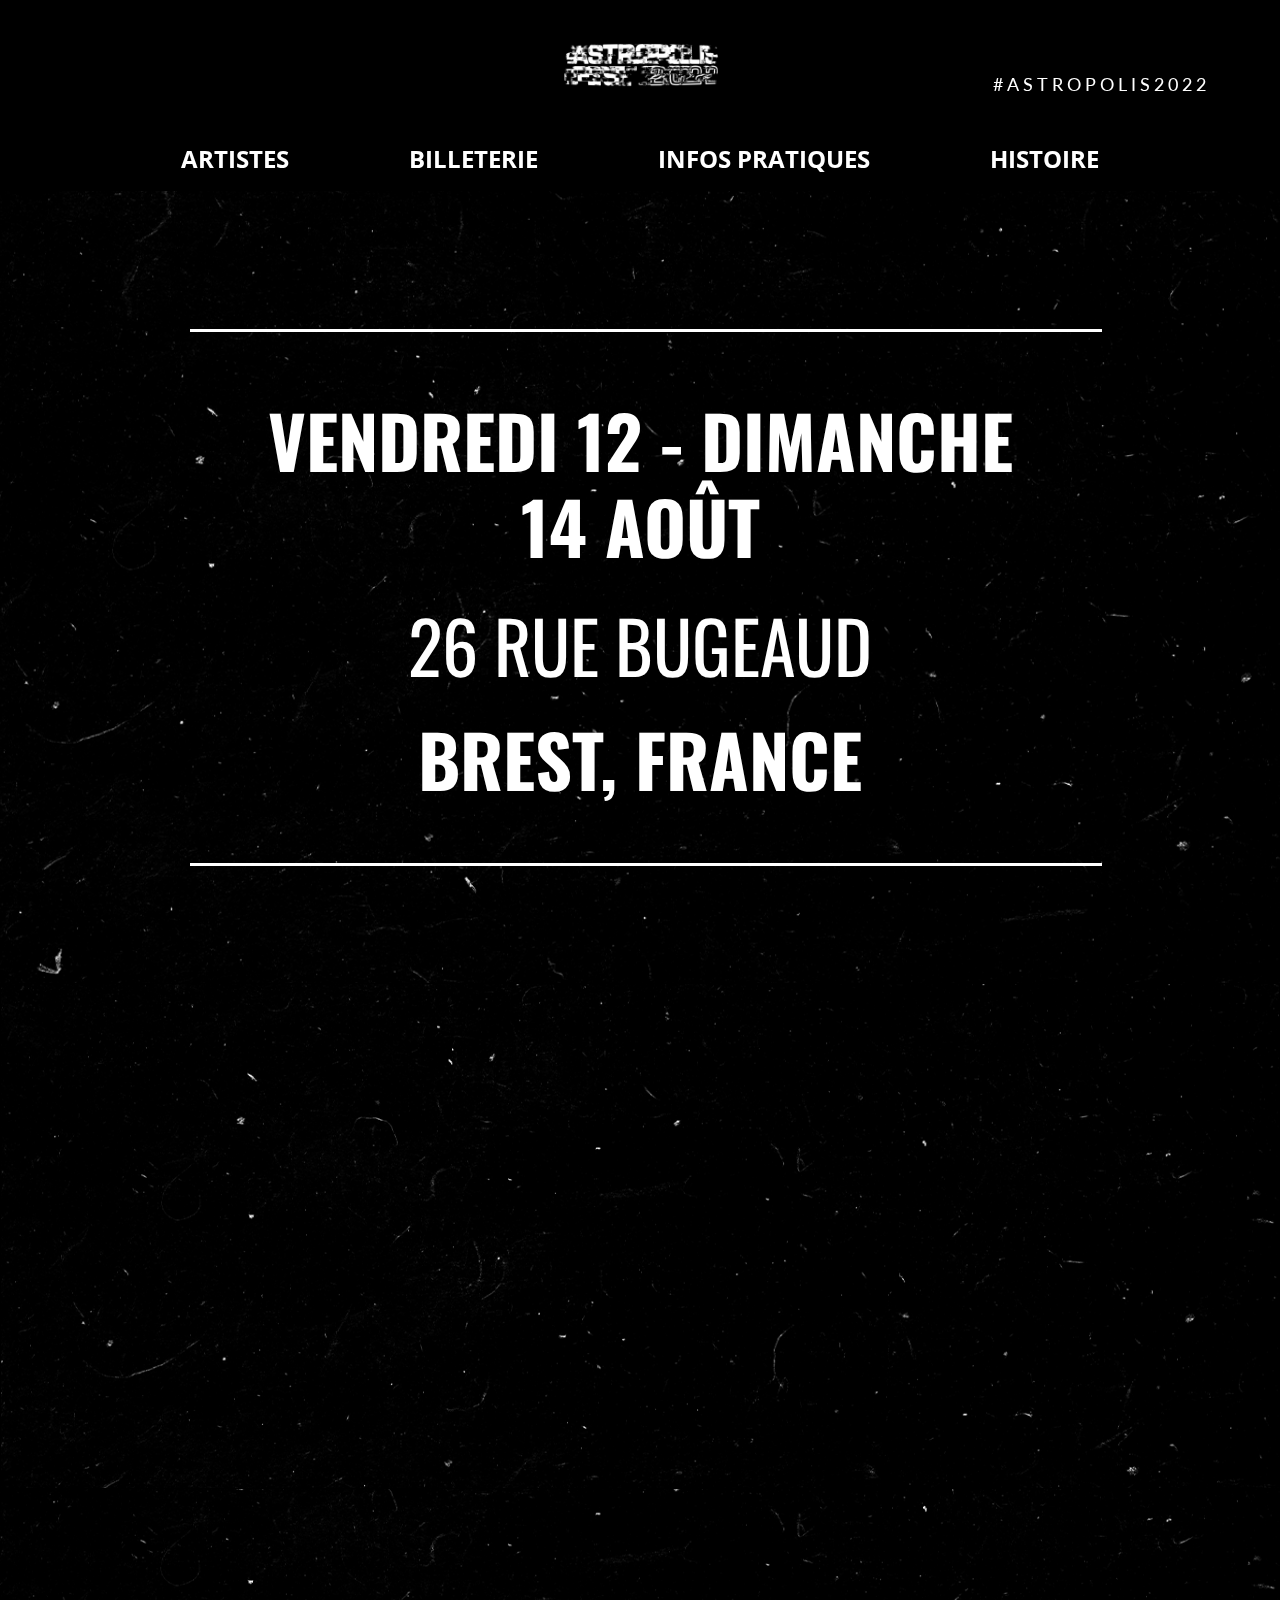
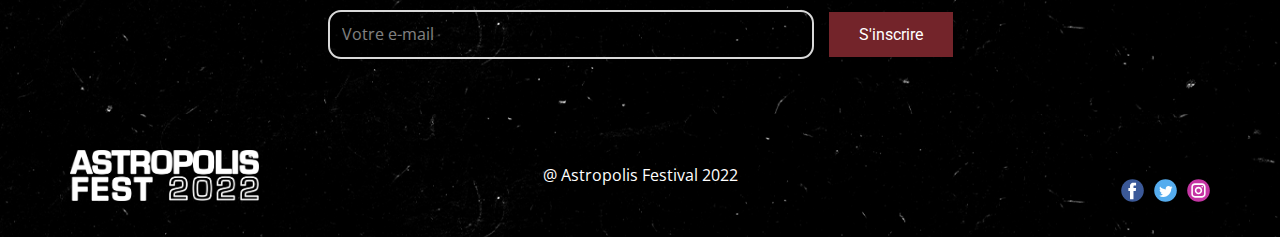
==== index.html @ 88f52af3 "Add files via upload" ====
<!DOCTYPE html>
<html style="font-size: 16px;">
  <head>
    <title>ACCUEIL</title>
    <link rel="stylesheet" href="style.css" media="screen">
<link rel="stylesheet" href="ACCUEIL.css" media="screen">
    <script class="u-script" type="text/javascript" src="jquery.js" defer=""></script>
    <script class="u-script" type="text/javascript" src="bank.js" defer=""></script>
    <link id="u-theme-google-font" rel="stylesheet" href="https://fonts.googleapis.com/css?family=Roboto:100,100i,300,300i,400,400i,500,500i,700,700i,900,900i|Open+Sans:300,300i,400,400i,600,600i,700,700i,800,800i">
    <link id="u-page-google-font" rel="stylesheet" href="https://fonts.googleapis.com/css?family=Oswald:200,300,400,500,600,700|Lato:100,100i,300,300i,400,400i,700,700i,900,900i">
    
    
    
    
    <script type="application/ld+json">{
		"@context": "http://schema.org",
		"@type": "Organization",
		"name": "Astropolis 2022",
		"logo": "images/Astropolis_Animation.gif",
		"sameAs": [
				"https://www.facebook.com/festival.astropolis",
				"https://twitter.com/astropolis?fbclid=IwAR0dWiIxnPLhb_A4XUfwAfGqonxqM0BtctgIES_mhPVpLvwB1LqODP_6ZeY",
				"https://www.instagram.com/astropolis/"
		]
}</script>
  </head>
  <body data-home-page="ACCUEIL.html" data-home-page-title="ACCUEIL" class="u-body"><header class="u-black u-clearfix u-header u-sticky u-header" id="sec-03ef"><div class="u-clearfix u-sheet u-valign-bottom-md u-valign-bottom-sm u-valign-bottom-xs u-sheet-1">
        <a href="ACCUEIL.html" data-page-id="65258873" class="u-image u-logo u-image-1" data-image-width="3840" data-image-height="2160" title="ACCUEIL">
          <img src="images/Astropolis_Animation.gif" class="u-logo-image u-logo-image-1">
        </a>
        <p class="u-custom-font u-font-lato u-text u-text-default u-text-white u-text-1" data-animation-name="flipIn" data-animation-duration="1000" data-animation-delay="0" data-animation-direction="X">#ASTROPOLIS2022</p>
        <nav class="u-menu u-menu-one-level u-menu-1">
          <div class="menu-collapse" style="font-size: 1.5rem; letter-spacing: 0px; font-weight: 700; text-transform: uppercase;">
            <a class="u-button-style u-custom-active-border-color u-custom-active-color u-custom-border u-custom-border-color u-custom-borders u-custom-hover-border-color u-custom-hover-color u-custom-left-right-menu-spacing u-custom-padding-bottom u-custom-text-active-color u-custom-text-color u-custom-text-hover-color u-custom-top-bottom-menu-spacing u-nav-link u-text-active-palette-1-base u-text-body-alt-color u-text-hover-palette-2-base" href="#" style="padding: 3px 0px; font-size: calc(1em + 6px);">
              <svg><use xmlns:xlink="http://www.w3.org/1999/xlink" xlink:href="#menu-hamburger"></use></svg>
              <svg version="1.1" xmlns="http://www.w3.org/2000/svg" xmlns:xlink="http://www.w3.org/1999/xlink"><defs><symbol id="menu-hamburger" viewBox="0 0 16 16" style="width: 16px; height: 16px;"><rect y="1" width="16" height="2"></rect><rect y="7" width="16" height="2"></rect><rect y="13" width="16" height="2"></rect>
</symbol>
</defs></svg>
            </a>
          </div>
          <div class="u-custom-menu u-nav-container">
            <ul class="u-nav u-spacing-80 u-unstyled u-nav-1"><li class="u-nav-item"><a class="u-border-2 u-border-active-white u-border-hover-grey-50 u-border-no-left u-border-no-right u-border-no-top u-button-style u-nav-link u-text-active-white u-text-hover-palette-2-base u-text-white" href="ARTISTES.html" style="padding: 4px 20px;">ARTISTES</a>
</li><li class="u-nav-item"><a class="u-border-2 u-border-active-white u-border-hover-grey-50 u-border-no-left u-border-no-right u-border-no-top u-button-style u-nav-link u-text-active-white u-text-hover-palette-2-base u-text-white" href="https://shotgun.live/fr/festivals/astropolis-2022" style="padding: 4px 20px;">BILLETERIE</a>
</li><li class="u-nav-item"><a class="u-border-2 u-border-active-white u-border-hover-grey-50 u-border-no-left u-border-no-right u-border-no-top u-button-style u-nav-link u-text-active-white u-text-hover-palette-2-base u-text-white" href="INFOS-PRATIQUES.html" style="padding: 4px 20px;">INFOS PRATIQUES</a>
</li><li class="u-nav-item"><a class="u-border-2 u-border-active-white u-border-hover-grey-50 u-border-no-left u-border-no-right u-border-no-top u-button-style u-nav-link u-text-active-white u-text-hover-palette-2-base u-text-white" href="HISTOIRE.html" style="padding: 4px 20px;">HISTOIRE</a>
</li></ul>
          </div>
          <div class="u-custom-menu u-nav-container-collapse">
            <div class="u-black u-container-style u-inner-container-layout u-opacity u-opacity-95 u-sidenav">
              <div class="u-inner-container-layout u-sidenav-overflow">
                <div class="u-menu-close"></div>
                <ul class="u-align-center u-custom-font u-expanded-width-xs u-heading-font u-nav u-popupmenu-items u-spacing-48 u-text-active-custom-color-1 u-text-white u-unstyled u-nav-2"><li class="u-nav-item"><a class="u-button-style u-nav-link" href="ARTISTES.html" style="padding: 4px 20px;">ARTISTES</a>
</li><li class="u-nav-item"><a class="u-button-style u-nav-link" href="https://shotgun.live/fr/festivals/astropolis-2022" style="padding: 4px 20px;">BILLETERIE</a>
</li><li class="u-nav-item"><a class="u-button-style u-nav-link" href="INFOS-PRATIQUES.html" style="padding: 4px 20px;">INFOS PRATIQUES</a>
</li><li class="u-nav-item"><a class="u-button-style u-nav-link" href="HISTOIRE.html" style="padding: 4px 20px;">HISTOIRE</a>
</li></ul>
              </div>
            </div>
            <div class="u-black u-menu-overlay u-opacity u-opacity-70"></div>
          </div>
        </nav>
      </div></header>
    <section class="u-align-center u-clearfix u-expanded-width-lg u-expanded-width-md u-expanded-width-xl u-image u-section-1" id="carousel_5a46" data-image-width="1366" data-image-height="768">
      <div class="u-clearfix u-sheet u-sheet-1">
        <div class="u-border-3 u-border-white u-line u-line-horizontal u-line-1"></div>
        <h1 class="u-custom-font u-font-oswald u-text u-text-white u-text-1" data-animation-name="fadeIn" data-animation-duration="500" data-animation-delay="0" data-animation-direction=""> VENDREDI 12 - DIMANCHE<br>14 AOÛT
        </h1>
        <h1 class="u-custom-font u-font-oswald u-text u-text-default u-text-white u-text-2" data-animation-name="fadeIn" data-animation-duration="500" data-animation-delay="0" data-animation-direction=""> 26 RUE BUGEAUD</h1>
        <h1 class="u-custom-font u-font-oswald u-text u-text-default u-text-white u-text-3" data-animation-name="fadeIn" data-animation-duration="500" data-animation-delay="0" data-animation-direction=""> BREST, FRANCE</h1>
        <div class="u-border-3 u-border-white u-line u-line-horizontal u-line-2"></div>
      </div>
    </section>
    <section class="u-border-1 u-border-black u-clearfix u-image u-section-2" id="sec-75a4" data-image-width="1366" data-image-height="768">
      <div class="u-clearfix u-sheet u-valign-bottom u-sheet-1">
        <div class="u-expanded-width u-video u-video-contain u-video-1">
          <div class="embed-responsive embed-responsive-1">
            <iframe style="position: absolute;top: 0;left: 0;width: 100%;height: 100%;" class="embed-responsive-item" src="https://www.youtube.com/embed/aAaRCopxJAQ?mute=0&amp;showinfo=0&amp;controls=0&amp;start=0" frameborder="0" allowfullscreen=""></iframe>
          </div>
        </div>
      </div>
    </section>
    <section class="u-align-center u-clearfix u-image u-section-3" id="sec-ce38" data-image-width="1366" data-image-height="768">
      <div class="u-clearfix u-sheet u-valign-middle u-sheet-1">
        <h2 class="u-custom-font u-font-oswald u-text u-text-default u-text-white u-text-1" data-animation-name="flash" data-animation-duration="1000" data-animation-delay="0" data-animation-direction="">NE RATEZ AUCUNE INFO&nbsp;</h2>
        <div class="u-form u-form-1">
          <form action="#" method="POST" class="u-clearfix u-form-horizontal u-form-spacing-15 u-inner-form" style="padding: 15px;" source="custom">
            <div class="u-form-email u-form-group">
              <label for="email-ef64" class="u-custom-font u-form-control-hidden u-heading-font u-label u-text-body-alt-color u-label-1">Email</label>
              <input type="email" placeholder="Votre e-mail" id="email-ef64" name="email" class="u-border-2 u-border-grey-15 u-input u-input-rectangle u-radius-13 u-text-body-alt-color" required="">
            </div>
            <div class="u-form-group u-form-submit">
              <a href="#" class="u-btn u-btn-submit u-button-style u-custom-color-1 u-custom-font u-heading-font u-btn-1">S'inscrire</a>
              <input type="submit" value="submit" class="u-form-control-hidden">
            </div>
            <div class="u-form-send-message u-form-send-success">#FormSendSuccess</div>
            <div class="u-form-send-error u-form-send-message">#FormSendError</div>
            <input type="hidden" value="" name="recaptchaResponse">
          </form>
        </div>
      </div>
    </section>
    
    
    <footer class="u-align-center-md u-align-center-sm u-align-center-xs u-clearfix u-footer u-image u-footer" id="sec-0ffc" data-image-width="1366" data-image-height="768"><div class="u-clearfix u-sheet u-sheet-1">
        <a href="ACCUEIL.html" data-page-id="65258873" class="u-image u-logo u-image-1" data-image-width="3556" data-image-height="958" title="ACCUEIL">
          <img src="images/Logo_Festival.png" class="u-logo-image u-logo-image-1">
        </a>
        <div class="u-align-left u-social-icons u-spacing-10 u-social-icons-1">
          <a class="u-social-url" title="facebook" target="_blank" href="https://www.facebook.com/festival.astropolis"><span class="u-icon u-social-facebook u-social-icon u-icon-1"><svg class="u-svg-link" preserveAspectRatio="xMidYMin slice" viewBox="0 0 112 112" style=""><use xmlns:xlink="http://www.w3.org/1999/xlink" xlink:href="#svg-1304"></use></svg><svg class="u-svg-content" viewBox="0 0 112 112" x="0" y="0" id="svg-1304"><circle fill="currentColor" cx="56.1" cy="56.1" r="55"></circle><path fill="#FFFFFF" d="M73.5,31.6h-9.1c-1.4,0-3.6,0.8-3.6,3.9v8.5h12.6L72,58.3H60.8v40.8H43.9V58.3h-8V43.9h8v-9.2
            c0-6.7,3.1-17,17-17h12.5v13.9H73.5z"></path></svg></span>
          </a>
          <a class="u-social-url" title="twitter" target="_blank" href="https://twitter.com/astropolis?fbclid=IwAR0dWiIxnPLhb_A4XUfwAfGqonxqM0BtctgIES_mhPVpLvwB1LqODP_6ZeY"><span class="u-icon u-social-icon u-social-twitter u-icon-2"><svg class="u-svg-link" preserveAspectRatio="xMidYMin slice" viewBox="0 0 112 112" style=""><use xmlns:xlink="http://www.w3.org/1999/xlink" xlink:href="#svg-611d"></use></svg><svg class="u-svg-content" viewBox="0 0 112 112" x="0" y="0" id="svg-611d"><circle fill="currentColor" class="st0" cx="56.1" cy="56.1" r="55"></circle><path fill="#FFFFFF" d="M83.8,47.3c0,0.6,0,1.2,0,1.7c0,17.7-13.5,38.2-38.2,38.2C38,87.2,31,85,25,81.2c1,0.1,2.1,0.2,3.2,0.2
            c6.3,0,12.1-2.1,16.7-5.7c-5.9-0.1-10.8-4-12.5-9.3c0.8,0.2,1.7,0.2,2.5,0.2c1.2,0,2.4-0.2,3.5-0.5c-6.1-1.2-10.8-6.7-10.8-13.1
            c0-0.1,0-0.1,0-0.2c1.8,1,3.9,1.6,6.1,1.7c-3.6-2.4-6-6.5-6-11.2c0-2.5,0.7-4.8,1.8-6.7c6.6,8.1,16.5,13.5,27.6,14
            c-0.2-1-0.3-2-0.3-3.1c0-7.4,6-13.4,13.4-13.4c3.9,0,7.3,1.6,9.8,4.2c3.1-0.6,5.9-1.7,8.5-3.3c-1,3.1-3.1,5.8-5.9,7.4
            c2.7-0.3,5.3-1,7.7-2.1C88.7,43,86.4,45.4,83.8,47.3z"></path></svg></span>
          </a>
          <a class="u-social-url" title="instagram" target="_blank" href="https://www.instagram.com/astropolis/"><span class="u-icon u-social-icon u-social-instagram u-icon-3"><svg class="u-svg-link" preserveAspectRatio="xMidYMin slice" viewBox="0 0 112 112" style=""><use xmlns:xlink="http://www.w3.org/1999/xlink" xlink:href="#svg-aad1"></use></svg><svg class="u-svg-content" viewBox="0 0 112 112" x="0" y="0" id="svg-aad1"><circle fill="currentColor" cx="56.1" cy="56.1" r="55"></circle><path fill="#FFFFFF" d="M55.9,38.2c-9.9,0-17.9,8-17.9,17.9C38,66,46,74,55.9,74c9.9,0,17.9-8,17.9-17.9C73.8,46.2,65.8,38.2,55.9,38.2
            z M55.9,66.4c-5.7,0-10.3-4.6-10.3-10.3c-0.1-5.7,4.6-10.3,10.3-10.3c5.7,0,10.3,4.6,10.3,10.3C66.2,61.8,61.6,66.4,55.9,66.4z"></path><path fill="#FFFFFF" d="M74.3,33.5c-2.3,0-4.2,1.9-4.2,4.2s1.9,4.2,4.2,4.2s4.2-1.9,4.2-4.2S76.6,33.5,74.3,33.5z"></path><path fill="#FFFFFF" d="M73.1,21.3H38.6c-9.7,0-17.5,7.9-17.5,17.5v34.5c0,9.7,7.9,17.6,17.5,17.6h34.5c9.7,0,17.5-7.9,17.5-17.5V38.8
            C90.6,29.1,82.7,21.3,73.1,21.3z M83,73.3c0,5.5-4.5,9.9-9.9,9.9H38.6c-5.5,0-9.9-4.5-9.9-9.9V38.8c0-5.5,4.5-9.9,9.9-9.9h34.5
            c5.5,0,9.9,4.5,9.9,9.9V73.3z"></path></svg></span>
          </a>
        </div>
        <p class="u-align-center-lg u-align-center-md u-align-center-xl u-text u-text-white u-text-1"> @ Astropolis Festival 2022</p>
      </div></footer> 
    </section><span style="height: 64px; width: 64px; background-image: none; margin: -283px 0px 60px; right: 20px; bottom: 20px;" class="u-back-to-top u-block-e304-6 u-icon u-icon-circle u-opacity u-opacity-85 u-text-white" data-href="#">
        <svg class="u-svg-link" preserveAspectRatio="xMidYMin slice" viewBox="0 0 551.13 551.13"><use xmlns:xlink="http://www.w3.org/1999/xlink" xlink:href="#svg-c6b0"></use></svg>
        <svg class="u-svg-content" enable-background="new 0 0 551.13 551.13" viewBox="0 0 551.13 551.13" xmlns="http://www.w3.org/2000/svg" id="svg-c6b0" data-color="rgb(71, 138, 201)"><path d="m275.565 189.451 223.897 223.897h51.668l-275.565-275.565-275.565 275.565h51.668z"></path></svg>
    </span>
  </body>
</html>
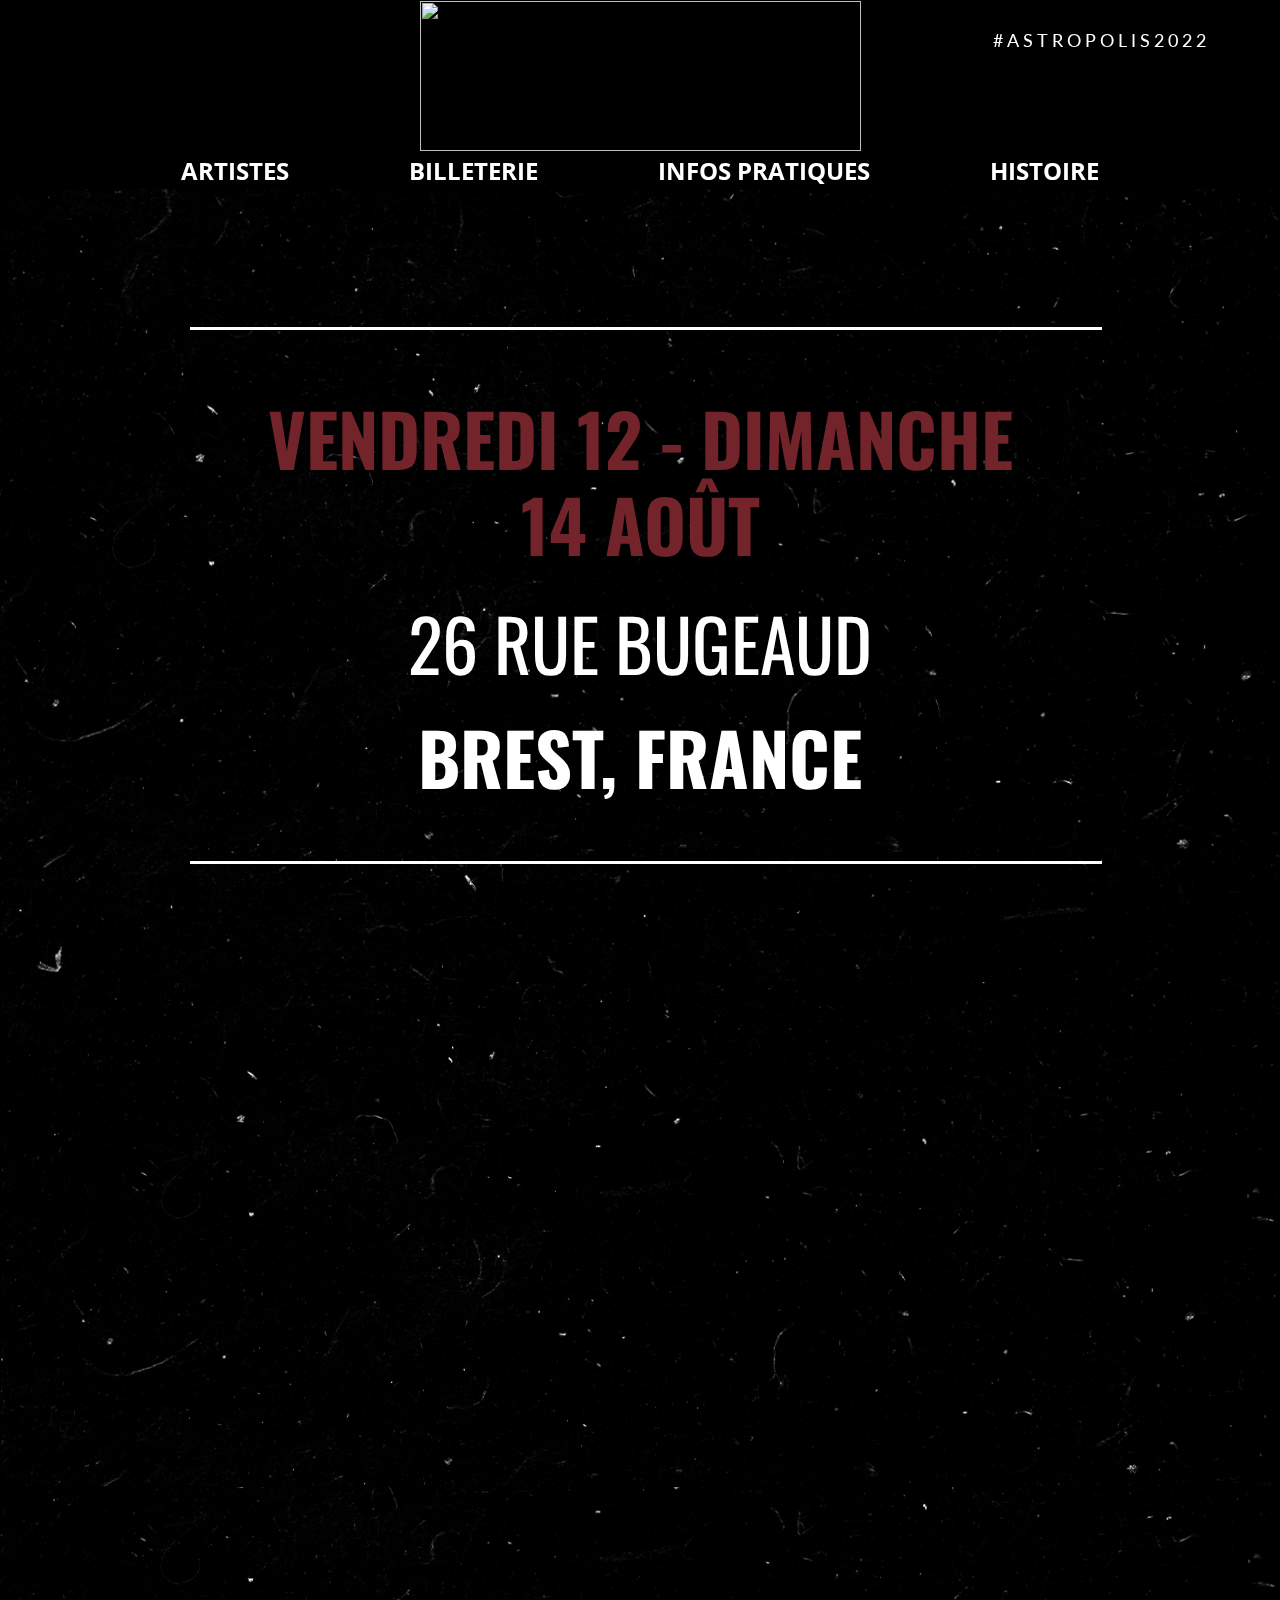
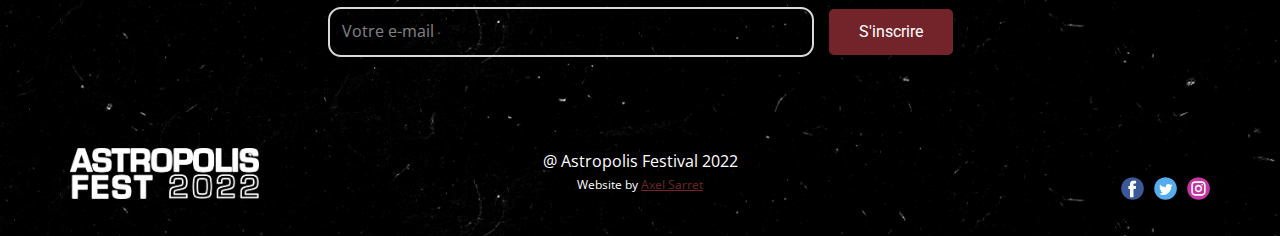
==== commit c970bc7c: "Add files via upload" ====
--- a/index.html
+++ b/index.html
@@ -1,11 +1,15 @@
 <!DOCTYPE html>
 <html style="font-size: 16px;">
   <head>
+    <meta name="viewport" content="width=device-width, initial-scale=1.0">
+    <meta charset="utf-8">
+    <meta name="keywords" content="Accueil">
+    <meta name="description" content="Astropolis, la cité des étoiles, première rave officielle d'Europe."> 
     <title>ACCUEIL</title>
     <link rel="stylesheet" href="style.css" media="screen">
 <link rel="stylesheet" href="ACCUEIL.css" media="screen">
     <script class="u-script" type="text/javascript" src="jquery.js" defer=""></script>
-    <script class="u-script" type="text/javascript" src="bank.js" defer=""></script>
+    <script class="u-script" type="text/javascript" src="jquery2.js" defer=""></script>
     <link id="u-theme-google-font" rel="stylesheet" href="https://fonts.googleapis.com/css?family=Roboto:100,100i,300,300i,400,400i,500,500i,700,700i,900,900i|Open+Sans:300,300i,400,400i,600,600i,700,700i,800,800i">
     <link id="u-page-google-font" rel="stylesheet" href="https://fonts.googleapis.com/css?family=Oswald:200,300,400,500,600,700|Lato:100,100i,300,300i,400,400i,700,700i,900,900i">
     
@@ -16,7 +20,7 @@
 		"@context": "http://schema.org",
 		"@type": "Organization",
 		"name": "Astropolis 2022",
-		"logo": "images/Astropolis_Animation.gif",
+		"logo": "images/Astropolis_Animationv2.gif",
 		"sameAs": [
 				"https://www.facebook.com/festival.astropolis",
 				"https://twitter.com/astropolis?fbclid=IwAR0dWiIxnPLhb_A4XUfwAfGqonxqM0BtctgIES_mhPVpLvwB1LqODP_6ZeY",
@@ -24,14 +28,16 @@
 		]
 }</script>
   </head>
-  <body data-home-page="ACCUEIL.html" data-home-page-title="ACCUEIL" class="u-body"><header class="u-black u-clearfix u-header u-sticky u-header" id="sec-03ef"><div class="u-clearfix u-sheet u-valign-bottom-md u-valign-bottom-sm u-valign-bottom-xs u-sheet-1">
-        <a href="ACCUEIL.html" data-page-id="65258873" class="u-image u-logo u-image-1" data-image-width="3840" data-image-height="2160" title="ACCUEIL">
-          <img src="images/Astropolis_Animation.gif" class="u-logo-image u-logo-image-1">
+  <body data-home-page="ACCUEIL.html" data-home-page-title="ACCUEIL" class="u-body"><header class="u-black u-clearfix u-header u-sticky u-header" id="sec-03ef"><div class="u-clearfix u-sheet u-sheet-1">
+        <p class="u-custom-font u-font-lato u-hidden-md u-hidden-sm u-hidden-xs u-text u-text-default u-text-white u-text-1" data-animation-name="flipIn" data-animation-duration="1000" data-animation-delay="0" data-animation-direction="X">
+          <a class="u-active-none u-border-none u-btn u-button-link u-button-style u-hover-none u-none u-text-white u-btn-1" href="https://twitter.com/search?q=%23astropolis2022&amp;src=typed_query" target="_blank">#ASTROPOLIS2022</a>
+        </p>
+        <a href="ACCUEIL.html" data-page-id="65258873" class="u-align-center-md u-align-center-sm u-align-center-xs u-image u-logo u-image-1" data-image-width="2573" data-image-height="876" title="ACCUEIL">
+          <img src="images/Astropolis_Animationv2.gif" class="u-logo-image u-logo-image-1">
         </a>
-        <p class="u-custom-font u-font-lato u-text u-text-default u-text-white u-text-1" data-animation-name="flipIn" data-animation-duration="1000" data-animation-delay="0" data-animation-direction="X">#ASTROPOLIS2022</p>
-        <nav class="u-menu u-menu-one-level u-menu-1">
+        <nav class="u-menu u-menu-one-level u-menu-1" data-responsive-from="MD" data-position="">
           <div class="menu-collapse" style="font-size: 1.5rem; letter-spacing: 0px; font-weight: 700; text-transform: uppercase;">
-            <a class="u-button-style u-custom-active-border-color u-custom-active-color u-custom-border u-custom-border-color u-custom-borders u-custom-hover-border-color u-custom-hover-color u-custom-left-right-menu-spacing u-custom-padding-bottom u-custom-text-active-color u-custom-text-color u-custom-text-hover-color u-custom-top-bottom-menu-spacing u-nav-link u-text-active-palette-1-base u-text-body-alt-color u-text-hover-palette-2-base" href="#" style="padding: 3px 0px; font-size: calc(1em + 6px);">
+            <a class="u-button-style u-custom-active-border-color u-custom-active-color u-custom-border u-custom-border-color u-custom-borders u-custom-hover-border-color u-custom-hover-color u-custom-left-right-menu-spacing u-custom-padding-bottom u-custom-text-active-color u-custom-text-color u-custom-text-hover-color u-custom-top-bottom-menu-spacing u-nav-link u-text-active-palette-1-base u-text-body-alt-color u-text-hover-palette-2-base" href="#" style="font-size: calc(1em + 28px);">
               <svg><use xmlns:xlink="http://www.w3.org/1999/xlink" xlink:href="#menu-hamburger"></use></svg>
               <svg version="1.1" xmlns="http://www.w3.org/2000/svg" xmlns:xlink="http://www.w3.org/1999/xlink"><defs><symbol id="menu-hamburger" viewBox="0 0 16 16" style="width: 16px; height: 16px;"><rect y="1" width="16" height="2"></rect><rect y="7" width="16" height="2"></rect><rect y="13" width="16" height="2"></rect>
 </symbol>
@@ -63,18 +69,18 @@
     <section class="u-align-center u-clearfix u-expanded-width-lg u-expanded-width-md u-expanded-width-xl u-image u-section-1" id="carousel_5a46" data-image-width="1366" data-image-height="768">
       <div class="u-clearfix u-sheet u-sheet-1">
         <div class="u-border-3 u-border-white u-line u-line-horizontal u-line-1"></div>
-        <h1 class="u-custom-font u-font-oswald u-text u-text-white u-text-1" data-animation-name="fadeIn" data-animation-duration="500" data-animation-delay="0" data-animation-direction=""> VENDREDI 12 - DIMANCHE<br>14 AOÛT
+        <h1 class="u-custom-font u-font-oswald u-text u-text-custom-color-1 u-text-1"> VENDREDI 12 - DIMANCHE<br>14 AOÛT
         </h1>
-        <h1 class="u-custom-font u-font-oswald u-text u-text-default u-text-white u-text-2" data-animation-name="fadeIn" data-animation-duration="500" data-animation-delay="0" data-animation-direction=""> 26 RUE BUGEAUD</h1>
-        <h1 class="u-custom-font u-font-oswald u-text u-text-default u-text-white u-text-3" data-animation-name="fadeIn" data-animation-duration="500" data-animation-delay="0" data-animation-direction=""> BREST, FRANCE</h1>
+        <h1 class="u-custom-font u-font-oswald u-text u-text-default u-text-white u-text-2"> 26 RUE BUGEAUD</h1>
+        <h1 class="u-custom-font u-font-oswald u-text u-text-default u-text-white u-text-3"> BREST, FRANCE</h1>
         <div class="u-border-3 u-border-white u-line u-line-horizontal u-line-2"></div>
       </div>
     </section>
     <section class="u-border-1 u-border-black u-clearfix u-image u-section-2" id="sec-75a4" data-image-width="1366" data-image-height="768">
-      <div class="u-clearfix u-sheet u-valign-bottom u-sheet-1">
-        <div class="u-expanded-width u-video u-video-contain u-video-1">
+      <div class="u-clearfix u-sheet u-video u-video-contain u-video-1">
+        <div class="u-absolute-hcenter u-background-video u-expanded" style="">
           <div class="embed-responsive embed-responsive-1">
-            <iframe style="position: absolute;top: 0;left: 0;width: 100%;height: 100%;" class="embed-responsive-item" src="https://www.youtube.com/embed/aAaRCopxJAQ?mute=0&amp;showinfo=0&amp;controls=0&amp;start=0" frameborder="0" allowfullscreen=""></iframe>
+            <iframe style="position: absolute;top: 0;left: 0;width: 100%;height: 100%;" class="embed-responsive-item" src="https://www.youtube.com/embed/aAaRCopxJAQ?mute=1&amp;showinfo=0&amp;controls=0&amp;start=0" frameborder="0" allowfullscreen=""></iframe>
           </div>
         </div>
       </div>
@@ -83,13 +89,13 @@
       <div class="u-clearfix u-sheet u-valign-middle u-sheet-1">
         <h2 class="u-custom-font u-font-oswald u-text u-text-default u-text-white u-text-1" data-animation-name="flash" data-animation-duration="1000" data-animation-delay="0" data-animation-direction="">NE RATEZ AUCUNE INFO&nbsp;</h2>
         <div class="u-form u-form-1">
-          <form action="#" method="POST" class="u-clearfix u-form-horizontal u-form-spacing-15 u-inner-form" style="padding: 15px;" source="custom">
+          <form action="scripts/form-ce38.php" method="POST" class="u-clearfix u-form-horizontal u-form-spacing-15 u-inner-form" style="padding: 15px;" source="customphp">
             <div class="u-form-email u-form-group">
-              <label for="email-ef64" class="u-custom-font u-form-control-hidden u-heading-font u-label u-text-body-alt-color u-label-1">Email</label>
-              <input type="email" placeholder="Votre e-mail" id="email-ef64" name="email" class="u-border-2 u-border-grey-15 u-input u-input-rectangle u-radius-13 u-text-body-alt-color" required="">
+              <label for="email-ef64" class="u-custom-font u-form-control-hidden u-heading-font u-label u-text-white u-label-1">Email</label>
+              <input type="email" placeholder="Votre e-mail" id="email-ef64" name="email" class="u-border-2 u-border-grey-15 u-input u-input-rectangle u-radius-13 u-text-white" required="">
             </div>
             <div class="u-form-group u-form-submit">
-              <a href="#" class="u-btn u-btn-submit u-button-style u-custom-color-1 u-custom-font u-heading-font u-btn-1">S'inscrire</a>
+              <a href="#" class="u-btn u-btn-round u-btn-submit u-button-style u-custom-color-1 u-custom-font u-heading-font u-radius-5 u-btn-1">S'inscrire</a>
               <input type="submit" value="submit" class="u-form-control-hidden">
             </div>
             <div class="u-form-send-message u-form-send-success">#FormSendSuccess</div>
@@ -122,10 +128,12 @@
           </a>
         </div>
         <p class="u-align-center-lg u-align-center-md u-align-center-xl u-text u-text-white u-text-1"> @ Astropolis Festival 2022</p>
-      </div></footer> 
-    </section><span style="height: 64px; width: 64px; background-image: none; margin: -283px 0px 60px; right: 20px; bottom: 20px;" class="u-back-to-top u-block-e304-6 u-icon u-icon-circle u-opacity u-opacity-85 u-text-white" data-href="#">
-        <svg class="u-svg-link" preserveAspectRatio="xMidYMin slice" viewBox="0 0 551.13 551.13"><use xmlns:xlink="http://www.w3.org/1999/xlink" xlink:href="#svg-c6b0"></use></svg>
-        <svg class="u-svg-content" enable-background="new 0 0 551.13 551.13" viewBox="0 0 551.13 551.13" xmlns="http://www.w3.org/2000/svg" id="svg-c6b0" data-color="rgb(71, 138, 201)"><path d="m275.565 189.451 223.897 223.897h51.668l-275.565-275.565-275.565 275.565h51.668z"></path></svg>
+        <p class="u-align-center-lg u-align-center-md u-align-center-xl u-text u-text-white u-text-2"> Website by <a href="https://www.linkedin.com/in/axel-sarret-b09837201/" class="u-active-none u-border-none u-btn u-button-link u-button-style u-hover-none u-none u-text-custom-color-1 u-btn-1" target="_blank">Axel Sarret</a>
+        </p>
+      </div></footer>
+    </section><span style="height: 64px; width: 64px; margin-left: 0px; margin-right: auto; margin-top: 0px; background-image: none; right: 20px; bottom: 60px;" class="u-back-to-top u-icon u-icon-circle u-opacity u-opacity-85 u-text-white" data-href="#">
+        <svg class="u-svg-link" preserveAspectRatio="xMidYMin slice" viewBox="0 0 551.13 551.13"><use xmlns:xlink="http://www.w3.org/1999/xlink" xlink:href="#svg-1d98"></use></svg>
+        <svg class="u-svg-content" enable-background="new 0 0 551.13 551.13" viewBox="0 0 551.13 551.13" xmlns="http://www.w3.org/2000/svg" id="svg-1d98" data-color="rgb(71, 138, 201)"><path d="m275.565 189.451 223.897 223.897h51.668l-275.565-275.565-275.565 275.565h51.668z"></path></svg>
     </span>
   </body>
 </html>--- a/style.css
+++ b/style.css
@@ -1,359 +1,3991 @@
-.fr-clearfix::after {
-  clear: both;
-  display: block;
-  content: "";
-  height: 0; }
-
-.fr-hide-by-clipping {
-  position: absolute;
-  width: 1px;
-  height: 1px;
-  padding: 0;
-  margin: -1px;
-  overflow: hidden;
-  clip: rect(0, 0, 0, 0);
-  border: 0; }
-
-.fr-view img.fr-rounded, .fr-view .fr-img-caption.fr-rounded img {
-  border-radius: 10px;
-  -moz-border-radius: 10px;
-  -webkit-border-radius: 10px;
-  -moz-background-clip: padding;
-  -webkit-background-clip: padding-box;
-  background-clip: padding-box; }
-
-.fr-view img.fr-shadow, .fr-view .fr-img-caption.fr-shadow img {
-  -webkit-box-shadow: 10px 10px 5px 0px #cccccc;
-  -moz-box-shadow: 10px 10px 5px 0px #cccccc;
-  box-shadow: 10px 10px 5px 0px #cccccc; }
-
-.fr-view img.fr-bordered, .fr-view .fr-img-caption.fr-bordered img {
-  border: solid 5px #CCC; }
-
-.fr-view img.fr-bordered {
-  -webkit-box-sizing: content-box;
-  -moz-box-sizing: content-box;
-  box-sizing: content-box; }
-
-.fr-view .fr-img-caption.fr-bordered img {
-  -webkit-box-sizing: border-box;
-  -moz-box-sizing: border-box;
-  box-sizing: border-box; }
-
-.fr-view {
-  word-wrap: break-word; }
-  .fr-view span[style~="color:"] a {
-    color: inherit; }
-  .fr-view strong {
-    font-weight: 700; }
-  .fr-view table {
-    border: none;
-    border-collapse: collapse;
-    empty-cells: show;
-    max-width: 100%; }
-    .fr-view table td {
-      min-width: 5px; }
-    .fr-view table.fr-dashed-borders td, .fr-view table.fr-dashed-borders th {
-      border-style: dashed; }
-    .fr-view table.fr-alternate-rows tbody tr:nth-child(2n) {
-      background: whitesmoke; }
-    .fr-view table td, .fr-view table th {
-      border: 1px solid #DDD; }
-      .fr-view table td:empty, .fr-view table th:empty {
-        height: 20px; }
-      .fr-view table td.fr-highlighted, .fr-view table th.fr-highlighted {
-        border: 1px double red; }
-      .fr-view table td.fr-thick, .fr-view table th.fr-thick {
-        border-width: 2px; }
-    .fr-view table th {
-      background: #ececec; }
-  .fr-view hr {
-    clear: both;
-    user-select: none;
-    -o-user-select: none;
-    -moz-user-select: none;
-    -khtml-user-select: none;
-    -webkit-user-select: none;
-    -ms-user-select: none;
-    break-after: always;
-    page-break-after: always; }
-  .fr-view .fr-file {
-    position: relative; }
-    .fr-view .fr-file::after {
-      position: relative;
-      content: "\1F4CE";
-      font-weight: normal; }
-  .fr-view pre {
-    white-space: pre-wrap;
-    word-wrap: break-word;
-    overflow: visible; }
-/*.fr-view[dir="rtl"] blockquote {
-  border-left: none;
-  border-right: solid 2px #5E35B1;
-  margin-right: 0;
-  padding-right: 5px;
-  padding-left: 0; }
-  .fr-view[dir="rtl"] blockquote blockquote {
-    border-color: #00BCD4; }
-    .fr-view[dir="rtl"] blockquote blockquote blockquote {
-      border-color: #43A047; }
-.fr-view blockquote {
-  border-left: solid 2px #5E35B1;
-  margin-left: 0;
-  padding-left: 5px;
-  color: #5E35B1; }
-  .fr-view blockquote blockquote {
-    border-color: #00BCD4;
-    color: #00BCD4; }
-    .fr-view blockquote blockquote blockquote {
-      border-color: #43A047;
-      color: #43A047; }*/
-  .fr-view span.fr-emoticon {
-    font-weight: normal;
-    font-family: "Apple Color Emoji","Segoe UI Emoji","NotoColorEmoji","Segoe UI Symbol","Android Emoji","EmojiSymbols";
-    display: inline;
-    line-height: 0; }
-    .fr-view span.fr-emoticon.fr-emoticon-img {
-      background-repeat: no-repeat !important;
-      font-size: inherit;
-      height: 1em;
-      width: 1em;
-      min-height: 20px;
-      min-width: 20px;
-      display: inline-block;
-      margin: -.1em .1em .1em;
-      line-height: 1;
-      vertical-align: middle; }
-  .fr-view .fr-text-gray {
-    color: #AAA !important; }
-  .fr-view .fr-text-bordered {
-    border-top: solid 1px #222;
-    border-bottom: solid 1px #222;
-    padding: 10px 0; }
-  .fr-view .fr-text-spaced {
-    letter-spacing: 1px; }
-  .fr-view .fr-text-uppercase {
-    text-transform: uppercase; }
-  .fr-view .fr-class-highlighted {
-    background-color: #ffff00; }
-  .fr-view .fr-class-code {
-    border-color: #cccccc;
-    border-radius: 2px;
-    -moz-border-radius: 2px;
-    -webkit-border-radius: 2px;
-    -moz-background-clip: padding;
-    -webkit-background-clip: padding-box;
-    background-clip: padding-box;
-    background: #f5f5f5;
-    padding: 10px;
-    font-family: "Courier New", Courier, monospace; }
-  .fr-view .fr-class-transparency {
-    opacity: 0.5; }
-  .fr-view img {
-    position: relative;
-    max-width: 100%; }
-    .fr-view img.fr-dib {
-      margin: 10px auto;
-      display: block;
-      float: none;
-      vertical-align: top; }
-      .fr-view img.fr-dib.fr-fil {
-        margin-left: 0;
-        text-align: left; }
-      .fr-view img.fr-dib.fr-fir {
-        margin-right: 0;
-        text-align: right; }
-    .fr-view img.fr-dii {
-      display: inline-block;
-      float: none;
-      vertical-align: bottom;
-      margin-left: 5px;
-      margin-right: 5px;
-      max-width: calc(100% - (2 * 5px)); }
-      .fr-view img.fr-dii.fr-fil {
-        float: left;
-        margin: 10px 15px 10px 0;
-        max-width: calc(100% - 5px); }
-      .fr-view img.fr-dii.fr-fir {
-        float: right;
-        margin: 10px 0 10px 15px;
-        max-width: calc(100% - 5px); }
-  .fr-view span.fr-img-caption {
-    position: relative;
-    max-width: 100%; }
-    .fr-view span.fr-img-caption.fr-dib {
-      margin: 5px auto;
-      display: block;
-      float: none;
-      vertical-align: top; }
-      .fr-view span.fr-img-caption.fr-dib.fr-fil {
-        margin-left: 0;
-        text-align: left; }
-      .fr-view span.fr-img-caption.fr-dib.fr-fir {
-        margin-right: 0;
-        text-align: right; }
-    .fr-view span.fr-img-caption.fr-dii {
-      display: inline-block;
-      float: none;
-      vertical-align: bottom;
-      margin-left: 5px;
-      margin-right: 5px;
-      max-width: calc(100% - (2 * 5px)); }
-      .fr-view span.fr-img-caption.fr-dii.fr-fil {
-        float: left;
-        margin: 5px 5px 5px 0;
-        max-width: calc(100% - 5px); }
-      .fr-view span.fr-img-caption.fr-dii.fr-fir {
-        float: right;
-        margin: 5px 0 5px 5px;
-        max-width: calc(100% - 5px); }
-  .fr-view .fr-video {
-    text-align: center;
-    position: relative; }
-    .fr-view .fr-video.fr-rv {
-      padding-bottom: 56.25%;
-      padding-top: 30px;
-      height: 0;
-      overflow: hidden; }
-      .fr-view .fr-video.fr-rv > iframe, .fr-view .fr-video.fr-rv object, .fr-view .fr-video.fr-rv embed {
-        position: absolute !important;
-        top: 0;
-        left: 0;
-        width: 100%;
-        height: 100%; }
-    .fr-view .fr-video > * {
-      -webkit-box-sizing: content-box;
-      -moz-box-sizing: content-box;
-      box-sizing: content-box;
-      max-width: 100%;
-      border: none; }
-    .fr-view .fr-video.fr-dvb {
-      display: block;
-      clear: both; }
-      .fr-view .fr-video.fr-dvb.fr-fvl {
-        text-align: left; }
-      .fr-view .fr-video.fr-dvb.fr-fvr {
-        text-align: right; }
-    .fr-view .fr-video.fr-dvi {
-      display: inline-block; }
-      .fr-view .fr-video.fr-dvi.fr-fvl {
-        float: left; }
-      .fr-view .fr-video.fr-dvi.fr-fvr {
-        float: right; }
-  .fr-view a.fr-strong {
-    font-weight: 700; }
-  .fr-view a.fr-green {
-    color: green; }
-  .fr-view .fr-img-caption {
-    text-align: center; }
-    .fr-view .fr-img-caption .fr-img-wrap {
-      padding: 0;
-      margin: auto;
-      text-align: center;
-      width: 100%; }
-      .fr-view .fr-img-caption .fr-img-wrap a {
-        display: block; }
-      .fr-view .fr-img-caption .fr-img-wrap img {
-        display: block;
-        margin: auto;
-        width: 100%; }
-      .fr-view .fr-img-caption .fr-img-wrap > span {
-        margin: auto;
-        display: block;
-        padding: 5px 5px 10px;
-        font-size: 14px;
-        font-weight: initial;
-        -webkit-box-sizing: border-box;
-        -moz-box-sizing: border-box;
-        box-sizing: border-box;
-        -webkit-opacity: 0.9;
-        -moz-opacity: 0.9;
-        opacity: 0.9;
-        -ms-filter: "progid:DXImageTransform.Microsoft.Alpha(Opacity=0)";
-        width: 100%;
-        text-align: center; }
-  .fr-view button.fr-rounded, .fr-view input.fr-rounded, .fr-view textarea.fr-rounded {
-    border-radius: 10px;
-    -moz-border-radius: 10px;
-    -webkit-border-radius: 10px;
-    -moz-background-clip: padding;
-    -webkit-background-clip: padding-box;
-    background-clip: padding-box; }
-  .fr-view button.fr-large, .fr-view input.fr-large, .fr-view textarea.fr-large {
-    font-size: 24px; }
-  .fr-view ul, .fr-view ol {
-    list-style-position: inside; }
-
-/**
- * Image style.
+/*begin-commonstyles library*//*!
+ * froala_editor v3.2.3 (https://www.froala.com/wysiwyg-editor)
+ * License https://froala.com/wysiwyg-editor/terms/
+ * Copyright 2014-2020 Froala Labs
+ */
+
+.fr-clearfix::after {
+  clear: both;
+  display: block;
+  content: "";
+  height: 0; }
+
+.fr-hide-by-clipping {
+  position: absolute;
+  width: 1px;
+  height: 1px;
+  padding: 0;
+  margin: -1px;
+  overflow: hidden;
+  clip: rect(0, 0, 0, 0);
+  border: 0; }
+
+.fr-view img.fr-rounded, .fr-view .fr-img-caption.fr-rounded img {
+  border-radius: 10px;
+  -moz-border-radius: 10px;
+  -webkit-border-radius: 10px;
+  -moz-background-clip: padding;
+  -webkit-background-clip: padding-box;
+  background-clip: padding-box; }
+
+.fr-view img.fr-shadow, .fr-view .fr-img-caption.fr-shadow img {
+  -webkit-box-shadow: 10px 10px 5px 0px #cccccc;
+  -moz-box-shadow: 10px 10px 5px 0px #cccccc;
+  box-shadow: 10px 10px 5px 0px #cccccc; }
+
+.fr-view img.fr-bordered, .fr-view .fr-img-caption.fr-bordered img {
+  border: solid 5px #CCC; }
+
+.fr-view img.fr-bordered {
+  -webkit-box-sizing: content-box;
+  -moz-box-sizing: content-box;
+  box-sizing: content-box; }
+
+.fr-view .fr-img-caption.fr-bordered img {
+  -webkit-box-sizing: border-box;
+  -moz-box-sizing: border-box;
+  box-sizing: border-box; }
+
+.fr-view {
+  word-wrap: break-word; }
+  .fr-view span[style~="color:"] a {
+    color: inherit; }
+  .fr-view strong {
+    font-weight: 700; }
+  .fr-view table {
+    border: none;
+    border-collapse: collapse;
+    empty-cells: show;
+    max-width: 100%; }
+    .fr-view table td {
+      min-width: 5px; }
+    .fr-view table.fr-dashed-borders td, .fr-view table.fr-dashed-borders th {
+      border-style: dashed; }
+    .fr-view table.fr-alternate-rows tbody tr:nth-child(2n) {
+      background: whitesmoke; }
+    .fr-view table td, .fr-view table th {
+      border: 1px solid #DDD; }
+      .fr-view table td:empty, .fr-view table th:empty {
+        height: 20px; }
+      .fr-view table td.fr-highlighted, .fr-view table th.fr-highlighted {
+        border: 1px double red; }
+      .fr-view table td.fr-thick, .fr-view table th.fr-thick {
+        border-width: 2px; }
+    .fr-view table th {
+      background: #ececec; }
+  .fr-view hr {
+    clear: both;
+    user-select: none;
+    -o-user-select: none;
+    -moz-user-select: none;
+    -khtml-user-select: none;
+    -webkit-user-select: none;
+    -ms-user-select: none;
+    break-after: always;
+    page-break-after: always; }
+  .fr-view .fr-file {
+    position: relative; }
+    .fr-view .fr-file::after {
+      position: relative;
+      content: "\1F4CE";
+      font-weight: normal; }
+  .fr-view pre {
+    white-space: pre-wrap;
+    word-wrap: break-word;
+    overflow: visible; }
+/*.fr-view[dir="rtl"] blockquote {
+  border-left: none;
+  border-right: solid 2px #5E35B1;
+  margin-right: 0;
+  padding-right: 5px;
+  padding-left: 0; }
+  .fr-view[dir="rtl"] blockquote blockquote {
+    border-color: #00BCD4; }
+    .fr-view[dir="rtl"] blockquote blockquote blockquote {
+      border-color: #43A047; }
+.fr-view blockquote {
+  border-left: solid 2px #5E35B1;
+  margin-left: 0;
+  padding-left: 5px;
+  color: #5E35B1; }
+  .fr-view blockquote blockquote {
+    border-color: #00BCD4;
+    color: #00BCD4; }
+    .fr-view blockquote blockquote blockquote {
+      border-color: #43A047;
+      color: #43A047; }*/
+  .fr-view span.fr-emoticon {
+    font-weight: normal;
+    font-family: "Apple Color Emoji","Segoe UI Emoji","NotoColorEmoji","Segoe UI Symbol","Android Emoji","EmojiSymbols";
+    display: inline;
+    line-height: 0; }
+    .fr-view span.fr-emoticon.fr-emoticon-img {
+      background-repeat: no-repeat !important;
+      font-size: inherit;
+      height: 1em;
+      width: 1em;
+      min-height: 20px;
+      min-width: 20px;
+      display: inline-block;
+      margin: -.1em .1em .1em;
+      line-height: 1;
+      vertical-align: middle; }
+  .fr-view .fr-text-gray {
+    color: #AAA !important; }
+  .fr-view .fr-text-bordered {
+    border-top: solid 1px #222;
+    border-bottom: solid 1px #222;
+    padding: 10px 0; }
+  .fr-view .fr-text-spaced {
+    letter-spacing: 1px; }
+  .fr-view .fr-text-uppercase {
+    text-transform: uppercase; }
+  .fr-view .fr-class-highlighted {
+    background-color: #ffff00; }
+  .fr-view .fr-class-code {
+    border-color: #cccccc;
+    border-radius: 2px;
+    -moz-border-radius: 2px;
+    -webkit-border-radius: 2px;
+    -moz-background-clip: padding;
+    -webkit-background-clip: padding-box;
+    background-clip: padding-box;
+    background: #f5f5f5;
+    padding: 10px;
+    font-family: "Courier New", Courier, monospace; }
+  .fr-view .fr-class-transparency {
+    opacity: 0.5; }
+  .fr-view img {
+    position: relative;
+    max-width: 100%; }
+    .fr-view img.fr-dib {
+      margin: 10px auto;
+      display: block;
+      float: none;
+      vertical-align: top; }
+      .fr-view img.fr-dib.fr-fil {
+        margin-left: 0;
+        text-align: left; }
+      .fr-view img.fr-dib.fr-fir {
+        margin-right: 0;
+        text-align: right; }
+    .fr-view img.fr-dii {
+      display: inline-block;
+      float: none;
+      vertical-align: bottom;
+      margin-left: 5px;
+      margin-right: 5px;
+      max-width: calc(100% - (2 * 5px)); }
+      .fr-view img.fr-dii.fr-fil {
+        float: left;
+        margin: 10px 15px 10px 0;
+        max-width: calc(100% - 5px); }
+      .fr-view img.fr-dii.fr-fir {
+        float: right;
+        margin: 10px 0 10px 15px;
+        max-width: calc(100% - 5px); }
+  .fr-view span.fr-img-caption {
+    position: relative;
+    max-width: 100%; }
+    .fr-view span.fr-img-caption.fr-dib {
+      margin: 5px auto;
+      display: block;
+      float: none;
+      vertical-align: top; }
+      .fr-view span.fr-img-caption.fr-dib.fr-fil {
+        margin-left: 0;
+        text-align: left; }
+      .fr-view span.fr-img-caption.fr-dib.fr-fir {
+        margin-right: 0;
+        text-align: right; }
+    .fr-view span.fr-img-caption.fr-dii {
+      display: inline-block;
+      float: none;
+      vertical-align: bottom;
+      margin-left: 5px;
+      margin-right: 5px;
+      max-width: calc(100% - (2 * 5px)); }
+      .fr-view span.fr-img-caption.fr-dii.fr-fil {
+        float: left;
+        margin: 5px 5px 5px 0;
+        max-width: calc(100% - 5px); }
+      .fr-view span.fr-img-caption.fr-dii.fr-fir {
+        float: right;
+        margin: 5px 0 5px 5px;
+        max-width: calc(100% - 5px); }
+  .fr-view .fr-video {
+    text-align: center;
+    position: relative; }
+    .fr-view .fr-video.fr-rv {
+      padding-bottom: 56.25%;
+      padding-top: 30px;
+      height: 0;
+      overflow: hidden; }
+      .fr-view .fr-video.fr-rv > iframe, .fr-view .fr-video.fr-rv object, .fr-view .fr-video.fr-rv embed {
+        position: absolute !important;
+        top: 0;
+        left: 0;
+        width: 100%;
+        height: 100%; }
+    .fr-view .fr-video > * {
+      -webkit-box-sizing: content-box;
+      -moz-box-sizing: content-box;
+      box-sizing: content-box;
+      max-width: 100%;
+      border: none; }
+    .fr-view .fr-video.fr-dvb {
+      display: block;
+      clear: both; }
+      .fr-view .fr-video.fr-dvb.fr-fvl {
+        text-align: left; }
+      .fr-view .fr-video.fr-dvb.fr-fvr {
+        text-align: right; }
+    .fr-view .fr-video.fr-dvi {
+      display: inline-block; }
+      .fr-view .fr-video.fr-dvi.fr-fvl {
+        float: left; }
+      .fr-view .fr-video.fr-dvi.fr-fvr {
+        float: right; }
+  .fr-view a.fr-strong {
+    font-weight: 700; }
+  .fr-view a.fr-green {
+    color: green; }
+  .fr-view .fr-img-caption {
+    text-align: center; }
+    .fr-view .fr-img-caption .fr-img-wrap {
+      padding: 0;
+      margin: auto;
+      text-align: center;
+      width: 100%; }
+      .fr-view .fr-img-caption .fr-img-wrap a {
+        display: block; }
+      .fr-view .fr-img-caption .fr-img-wrap img {
+        display: block;
+        margin: auto;
+        width: 100%; }
+      .fr-view .fr-img-caption .fr-img-wrap > span {
+        margin: auto;
+        display: block;
+        padding: 5px 5px 10px;
+        font-size: 14px;
+        font-weight: initial;
+        -webkit-box-sizing: border-box;
+        -moz-box-sizing: border-box;
+        box-sizing: border-box;
+        -webkit-opacity: 0.9;
+        -moz-opacity: 0.9;
+        opacity: 0.9;
+        -ms-filter: "progid:DXImageTransform.Microsoft.Alpha(Opacity=0)";
+        width: 100%;
+        text-align: center; }
+  .fr-view button.fr-rounded, .fr-view input.fr-rounded, .fr-view textarea.fr-rounded {
+    border-radius: 10px;
+    -moz-border-radius: 10px;
+    -webkit-border-radius: 10px;
+    -moz-background-clip: padding;
+    -webkit-background-clip: padding-box;
+    background-clip: padding-box; }
+  .fr-view button.fr-large, .fr-view input.fr-large, .fr-view textarea.fr-large {
+    font-size: 24px; }
+  .fr-view ul, .fr-view ol {
+    list-style-position: inside; }
+
+/**
+ * Image style.
+ */
+a.fr-view.fr-strong {
+  font-weight: 700; }
+a.fr-view.fr-green {
+  color: green; }
+
+/**
+ * Link style.
+ */
+img.fr-view {
+  position: relative;
+  max-width: 100%; }
+  img.fr-view.fr-dib {
+    margin: 5px auto;
+    display: block;
+    float: none;
+    vertical-align: top; }
+    img.fr-view.fr-dib.fr-fil {
+      margin-left: 0;
+      text-align: left; }
+    img.fr-view.fr-dib.fr-fir {
+      margin-right: 0;
+      text-align: right; }
+  img.fr-view.fr-dii {
+    display: inline-block;
+    float: none;
+    vertical-align: bottom;
+    margin-left: 5px;
+    margin-right: 5px;
+    max-width: calc(100% - (2 * 5px)); }
+    img.fr-view.fr-dii.fr-fil {
+      float: left;
+      margin: 5px 5px 5px 0;
+      max-width: calc(100% - 5px); }
+    img.fr-view.fr-dii.fr-fir {
+      float: right;
+      margin: 5px 0 5px 5px;
+      max-width: calc(100% - 5px); }
+
+span.fr-img-caption.fr-view {
+  position: relative;
+  max-width: 100%; }
+  span.fr-img-caption.fr-view.fr-dib {
+    margin: 5px auto;
+    display: block;
+    float: none;
+    vertical-align: top; }
+    span.fr-img-caption.fr-view.fr-dib.fr-fil {
+      margin-left: 0;
+      text-align: left; }
+    span.fr-img-caption.fr-view.fr-dib.fr-fir {
+      margin-right: 0;
+      text-align: right; }
+  span.fr-img-caption.fr-view.fr-dii {
+    display: inline-block;
+    float: none;
+    vertical-align: bottom;
+    margin-left: 5px;
+    margin-right: 5px;
+    max-width: calc(100% - (2 * 5px)); }
+    span.fr-img-caption.fr-view.fr-dii.fr-fil {
+      float: left;
+      margin: 5px 5px 5px 0;
+      max-width: calc(100% - 5px); }
+    span.fr-img-caption.fr-view.fr-dii.fr-fir {
+      float: right;
+      margin: 5px 0 5px 5px;
+      max-width: calc(100% - 5px); }
+/*end-commonstyles library*//*begin-commonstyles library*/@charset "UTF-8";
+
+/*!
+ * animate.css -https://daneden.github.io/animate.css/
+ * Version - 3.7.2
+ * Licensed under the MIT license - http://opensource.org/licenses/MIT
+ *
+ * Copyright (c) 2019 Daniel Eden
  */
-a.fr-view.fr-strong {
-  font-weight: 700; }
-a.fr-view.fr-green {
-  color: green; }
-
-/**
- * Link style.
- */
-img.fr-view {
-  position: relative;
-  max-width: 100%; }
-  img.fr-view.fr-dib {
-    margin: 5px auto;
-    display: block;
-    float: none;
-    vertical-align: top; }
-    img.fr-view.fr-dib.fr-fil {
-      margin-left: 0;
-      text-align: left; }
-    img.fr-view.fr-dib.fr-fir {
-      margin-right: 0;
-      text-align: right; }
-  img.fr-view.fr-dii {
-    display: inline-block;
-    float: none;
-    vertical-align: bottom;
-    margin-left: 5px;
-    margin-right: 5px;
-    max-width: calc(100% - (2 * 5px)); }
-    img.fr-view.fr-dii.fr-fil {
-      float: left;
-      margin: 5px 5px 5px 0;
-      max-width: calc(100% - 5px); }
-    img.fr-view.fr-dii.fr-fir {
-      float: right;
-      margin: 5px 0 5px 5px;
-      max-width: calc(100% - 5px); }
-
-span.fr-img-caption.fr-view {
-  position: relative;
-  max-width: 100%; }
-  span.fr-img-caption.fr-view.fr-dib {
-    margin: 5px auto;
-    display: block;
-    float: none;
-    vertical-align: top; }
-    span.fr-img-caption.fr-view.fr-dib.fr-fil {
-      margin-left: 0;
-      text-align: left; }
-    span.fr-img-caption.fr-view.fr-dib.fr-fir {
-      margin-right: 0;
-      text-align: right; }
-  span.fr-img-caption.fr-view.fr-dii {
-    display: inline-block;
-    float: none;
-    vertical-align: bottom;
-    margin-left: 5px;
-    margin-right: 5px;
-    max-width: calc(100% - (2 * 5px)); }
-    span.fr-img-caption.fr-view.fr-dii.fr-fil {
-      float: left;
-      margin: 5px 5px 5px 0;
-      max-width: calc(100% - 5px); }
-    span.fr-img-caption.fr-view.fr-dii.fr-fir {
-      float: right;
-      margin: 5px 0 5px 5px;
-      max-width: calc(100% - 5px); }
+
+@-webkit-keyframes bounce {
+  from,
+  20%,
+  53%,
+  80%,
+  to {
+    -webkit-animation-timing-function: cubic-bezier(0.215, 0.61, 0.355, 1);
+    animation-timing-function: cubic-bezier(0.215, 0.61, 0.355, 1);
+    -webkit-transform: translate3d(0, 0, 0);
+    transform: translate3d(0, 0, 0);
+  }
+
+  40%,
+  43% {
+    -webkit-animation-timing-function: cubic-bezier(0.755, 0.05, 0.855, 0.06);
+    animation-timing-function: cubic-bezier(0.755, 0.05, 0.855, 0.06);
+    -webkit-transform: translate3d(0, -30px, 0);
+    transform: translate3d(0, -30px, 0);
+  }
+
+  70% {
+    -webkit-animation-timing-function: cubic-bezier(0.755, 0.05, 0.855, 0.06);
+    animation-timing-function: cubic-bezier(0.755, 0.05, 0.855, 0.06);
+    -webkit-transform: translate3d(0, -15px, 0);
+    transform: translate3d(0, -15px, 0);
+  }
+
+  90% {
+    -webkit-transform: translate3d(0, -4px, 0);
+    transform: translate3d(0, -4px, 0);
+  }
+}
+
+@keyframes bounce {
+  from,
+  20%,
+  53%,
+  80%,
+  to {
+    -webkit-animation-timing-function: cubic-bezier(0.215, 0.61, 0.355, 1);
+    animation-timing-function: cubic-bezier(0.215, 0.61, 0.355, 1);
+    -webkit-transform: translate3d(0, 0, 0);
+    transform: translate3d(0, 0, 0);
+  }
+
+  40%,
+  43% {
+    -webkit-animation-timing-function: cubic-bezier(0.755, 0.05, 0.855, 0.06);
+    animation-timing-function: cubic-bezier(0.755, 0.05, 0.855, 0.06);
+    -webkit-transform: translate3d(0, -30px, 0);
+    transform: translate3d(0, -30px, 0);
+  }
+
+  70% {
+    -webkit-animation-timing-function: cubic-bezier(0.755, 0.05, 0.855, 0.06);
+    animation-timing-function: cubic-bezier(0.755, 0.05, 0.855, 0.06);
+    -webkit-transform: translate3d(0, -15px, 0);
+    transform: translate3d(0, -15px, 0);
+  }
+
+  90% {
+    -webkit-transform: translate3d(0, -4px, 0);
+    transform: translate3d(0, -4px, 0);
+  }
+}
+
+.bounce {
+  -webkit-animation-name: bounce;
+  animation-name: bounce;
+  -webkit-transform-origin: center bottom;
+  transform-origin: center bottom;
+}
+
+@-webkit-keyframes flash {
+  from,
+  50%,
+  to {
+    opacity: 1;
+  }
+
+  25%,
+  75% {
+    opacity: 0;
+  }
+}
+
+@keyframes flash {
+  from,
+  50%,
+  to {
+    opacity: 1;
+  }
+
+  25%,
+  75% {
+    opacity: 0;
+  }
+}
+
+.flash {
+  -webkit-animation-name: flash;
+  animation-name: flash;
+}
+
+/* originally authored by Nick Pettit - https://github.com/nickpettit/glide */
+
+@-webkit-keyframes pulse {
+  from {
+    -webkit-transform: scale3d(1, 1, 1);
+    transform: scale3d(1, 1, 1);
+  }
+
+  50% {
+    -webkit-transform: scale3d(1.05, 1.05, 1.05);
+    transform: scale3d(1.05, 1.05, 1.05);
+  }
+
+  to {
+    -webkit-transform: scale3d(1, 1, 1);
+    transform: scale3d(1, 1, 1);
+  }
+}
+
+@keyframes pulse {
+  from {
+    -webkit-transform: scale3d(1, 1, 1);
+    transform: scale3d(1, 1, 1);
+  }
+
+  50% {
+    -webkit-transform: scale3d(1.05, 1.05, 1.05);
+    transform: scale3d(1.05, 1.05, 1.05);
+  }
+
+  to {
+    -webkit-transform: scale3d(1, 1, 1);
+    transform: scale3d(1, 1, 1);
+  }
+}
+
+.pulse {
+  -webkit-animation-name: pulse;
+  animation-name: pulse;
+}
+
+@-webkit-keyframes rubberBand {
+  from {
+    -webkit-transform: scale3d(1, 1, 1);
+    transform: scale3d(1, 1, 1);
+  }
+
+  30% {
+    -webkit-transform: scale3d(1.25, 0.75, 1);
+    transform: scale3d(1.25, 0.75, 1);
+  }
+
+  40% {
+    -webkit-transform: scale3d(0.75, 1.25, 1);
+    transform: scale3d(0.75, 1.25, 1);
+  }
+
+  50% {
+    -webkit-transform: scale3d(1.15, 0.85, 1);
+    transform: scale3d(1.15, 0.85, 1);
+  }
+
+  65% {
+    -webkit-transform: scale3d(0.95, 1.05, 1);
+    transform: scale3d(0.95, 1.05, 1);
+  }
+
+  75% {
+    -webkit-transform: scale3d(1.05, 0.95, 1);
+    transform: scale3d(1.05, 0.95, 1);
+  }
+
+  to {
+    -webkit-transform: scale3d(1, 1, 1);
+    transform: scale3d(1, 1, 1);
+  }
+}
+
+@keyframes rubberBand {
+  from {
+    -webkit-transform: scale3d(1, 1, 1);
+    transform: scale3d(1, 1, 1);
+  }
+
+  30% {
+    -webkit-transform: scale3d(1.25, 0.75, 1);
+    transform: scale3d(1.25, 0.75, 1);
+  }
+
+  40% {
+    -webkit-transform: scale3d(0.75, 1.25, 1);
+    transform: scale3d(0.75, 1.25, 1);
+  }
+
+  50% {
+    -webkit-transform: scale3d(1.15, 0.85, 1);
+    transform: scale3d(1.15, 0.85, 1);
+  }
+
+  65% {
+    -webkit-transform: scale3d(0.95, 1.05, 1);
+    transform: scale3d(0.95, 1.05, 1);
+  }
+
+  75% {
+    -webkit-transform: scale3d(1.05, 0.95, 1);
+    transform: scale3d(1.05, 0.95, 1);
+  }
+
+  to {
+    -webkit-transform: scale3d(1, 1, 1);
+    transform: scale3d(1, 1, 1);
+  }
+}
+
+.rubberBand {
+  -webkit-animation-name: rubberBand;
+  animation-name: rubberBand;
+}
+
+@-webkit-keyframes shake {
+  from,
+  to {
+    -webkit-transform: translate3d(0, 0, 0);
+    transform: translate3d(0, 0, 0);
+  }
+
+  10%,
+  30%,
+  50%,
+  70%,
+  90% {
+    -webkit-transform: translate3d(-10px, 0, 0);
+    transform: translate3d(-10px, 0, 0);
+  }
+
+  20%,
+  40%,
+  60%,
+  80% {
+    -webkit-transform: translate3d(10px, 0, 0);
+    transform: translate3d(10px, 0, 0);
+  }
+}
+
+@keyframes shake {
+  from,
+  to {
+    -webkit-transform: translate3d(0, 0, 0);
+    transform: translate3d(0, 0, 0);
+  }
+
+  10%,
+  30%,
+  50%,
+  70%,
+  90% {
+    -webkit-transform: translate3d(-10px, 0, 0);
+    transform: translate3d(-10px, 0, 0);
+  }
+
+  20%,
+  40%,
+  60%,
+  80% {
+    -webkit-transform: translate3d(10px, 0, 0);
+    transform: translate3d(10px, 0, 0);
+  }
+}
+
+.shake {
+  -webkit-animation-name: shake;
+  animation-name: shake;
+}
+
+@-webkit-keyframes headShake {
+  0% {
+    -webkit-transform: translateX(0);
+    transform: translateX(0);
+  }
+
+  6.5% {
+    -webkit-transform: translateX(-6px) rotateY(-9deg);
+    transform: translateX(-6px) rotateY(-9deg);
+  }
+
+  18.5% {
+    -webkit-transform: translateX(5px) rotateY(7deg);
+    transform: translateX(5px) rotateY(7deg);
+  }
+
+  31.5% {
+    -webkit-transform: translateX(-3px) rotateY(-5deg);
+    transform: translateX(-3px) rotateY(-5deg);
+  }
+
+  43.5% {
+    -webkit-transform: translateX(2px) rotateY(3deg);
+    transform: translateX(2px) rotateY(3deg);
+  }
+
+  50% {
+    -webkit-transform: translateX(0);
+    transform: translateX(0);
+  }
+}
+
+@keyframes headShake {
+  0% {
+    -webkit-transform: translateX(0);
+    transform: translateX(0);
+  }
+
+  6.5% {
+    -webkit-transform: translateX(-6px) rotateY(-9deg);
+    transform: translateX(-6px) rotateY(-9deg);
+  }
+
+  18.5% {
+    -webkit-transform: translateX(5px) rotateY(7deg);
+    transform: translateX(5px) rotateY(7deg);
+  }
+
+  31.5% {
+    -webkit-transform: translateX(-3px) rotateY(-5deg);
+    transform: translateX(-3px) rotateY(-5deg);
+  }
+
+  43.5% {
+    -webkit-transform: translateX(2px) rotateY(3deg);
+    transform: translateX(2px) rotateY(3deg);
+  }
+
+  50% {
+    -webkit-transform: translateX(0);
+    transform: translateX(0);
+  }
+}
+
+.headShake {
+  -webkit-animation-timing-function: ease-in-out;
+  animation-timing-function: ease-in-out;
+  -webkit-animation-name: headShake;
+  animation-name: headShake;
+}
+
+@-webkit-keyframes swing {
+  20% {
+    -webkit-transform: rotate3d(0, 0, 1, 15deg);
+    transform: rotate3d(0, 0, 1, 15deg);
+  }
+
+  40% {
+    -webkit-transform: rotate3d(0, 0, 1, -10deg);
+    transform: rotate3d(0, 0, 1, -10deg);
+  }
+
+  60% {
+    -webkit-transform: rotate3d(0, 0, 1, 5deg);
+    transform: rotate3d(0, 0, 1, 5deg);
+  }
+
+  80% {
+    -webkit-transform: rotate3d(0, 0, 1, -5deg);
+    transform: rotate3d(0, 0, 1, -5deg);
+  }
+
+  to {
+    -webkit-transform: rotate3d(0, 0, 1, 0deg);
+    transform: rotate3d(0, 0, 1, 0deg);
+  }
+}
+
+@keyframes swing {
+  20% {
+    -webkit-transform: rotate3d(0, 0, 1, 15deg);
+    transform: rotate3d(0, 0, 1, 15deg);
+  }
+
+  40% {
+    -webkit-transform: rotate3d(0, 0, 1, -10deg);
+    transform: rotate3d(0, 0, 1, -10deg);
+  }
+
+  60% {
+    -webkit-transform: rotate3d(0, 0, 1, 5deg);
+    transform: rotate3d(0, 0, 1, 5deg);
+  }
+
+  80% {
+    -webkit-transform: rotate3d(0, 0, 1, -5deg);
+    transform: rotate3d(0, 0, 1, -5deg);
+  }
+
+  to {
+    -webkit-transform: rotate3d(0, 0, 1, 0deg);
+    transform: rotate3d(0, 0, 1, 0deg);
+  }
+}
+
+.swing {
+  -webkit-transform-origin: top center;
+  transform-origin: top center;
+  -webkit-animation-name: swing;
+  animation-name: swing;
+}
+
+@-webkit-keyframes tada {
+  from {
+    -webkit-transform: scale3d(1, 1, 1);
+    transform: scale3d(1, 1, 1);
+  }
+
+  10%,
+  20% {
+    -webkit-transform: scale3d(0.9, 0.9, 0.9) rotate3d(0, 0, 1, -3deg);
+    transform: scale3d(0.9, 0.9, 0.9) rotate3d(0, 0, 1, -3deg);
+  }
+
+  30%,
+  50%,
+  70%,
+  90% {
+    -webkit-transform: scale3d(1.1, 1.1, 1.1) rotate3d(0, 0, 1, 3deg);
+    transform: scale3d(1.1, 1.1, 1.1) rotate3d(0, 0, 1, 3deg);
+  }
+
+  40%,
+  60%,
+  80% {
+    -webkit-transform: scale3d(1.1, 1.1, 1.1) rotate3d(0, 0, 1, -3deg);
+    transform: scale3d(1.1, 1.1, 1.1) rotate3d(0, 0, 1, -3deg);
+  }
+
+  to {
+    -webkit-transform: scale3d(1, 1, 1);
+    transform: scale3d(1, 1, 1);
+  }
+}
+
+@keyframes tada {
+  from {
+    -webkit-transform: scale3d(1, 1, 1);
+    transform: scale3d(1, 1, 1);
+  }
+
+  10%,
+  20% {
+    -webkit-transform: scale3d(0.9, 0.9, 0.9) rotate3d(0, 0, 1, -3deg);
+    transform: scale3d(0.9, 0.9, 0.9) rotate3d(0, 0, 1, -3deg);
+  }
+
+  30%,
+  50%,
+  70%,
+  90% {
+    -webkit-transform: scale3d(1.1, 1.1, 1.1) rotate3d(0, 0, 1, 3deg);
+    transform: scale3d(1.1, 1.1, 1.1) rotate3d(0, 0, 1, 3deg);
+  }
+
+  40%,
+  60%,
+  80% {
+    -webkit-transform: scale3d(1.1, 1.1, 1.1) rotate3d(0, 0, 1, -3deg);
+    transform: scale3d(1.1, 1.1, 1.1) rotate3d(0, 0, 1, -3deg);
+  }
+
+  to {
+    -webkit-transform: scale3d(1, 1, 1);
+    transform: scale3d(1, 1, 1);
+  }
+}
+
+.tada {
+  -webkit-animation-name: tada;
+  animation-name: tada;
+}
+
+/* originally authored by Nick Pettit - https://github.com/nickpettit/glide */
+
+@-webkit-keyframes wobble {
+  from {
+    -webkit-transform: translate3d(0, 0, 0);
+    transform: translate3d(0, 0, 0);
+  }
+
+  15% {
+    -webkit-transform: translate3d(-25%, 0, 0) rotate3d(0, 0, 1, -5deg);
+    transform: translate3d(-25%, 0, 0) rotate3d(0, 0, 1, -5deg);
+  }
+
+  30% {
+    -webkit-transform: translate3d(20%, 0, 0) rotate3d(0, 0, 1, 3deg);
+    transform: translate3d(20%, 0, 0) rotate3d(0, 0, 1, 3deg);
+  }
+
+  45% {
+    -webkit-transform: translate3d(-15%, 0, 0) rotate3d(0, 0, 1, -3deg);
+    transform: translate3d(-15%, 0, 0) rotate3d(0, 0, 1, -3deg);
+  }
+
+  60% {
+    -webkit-transform: translate3d(10%, 0, 0) rotate3d(0, 0, 1, 2deg);
+    transform: translate3d(10%, 0, 0) rotate3d(0, 0, 1, 2deg);
+  }
+
+  75% {
+    -webkit-transform: translate3d(-5%, 0, 0) rotate3d(0, 0, 1, -1deg);
+    transform: translate3d(-5%, 0, 0) rotate3d(0, 0, 1, -1deg);
+  }
+
+  to {
+    -webkit-transform: translate3d(0, 0, 0);
+    transform: translate3d(0, 0, 0);
+  }
+}
+
+@keyframes wobble {
+  from {
+    -webkit-transform: translate3d(0, 0, 0);
+    transform: translate3d(0, 0, 0);
+  }
+
+  15% {
+    -webkit-transform: translate3d(-25%, 0, 0) rotate3d(0, 0, 1, -5deg);
+    transform: translate3d(-25%, 0, 0) rotate3d(0, 0, 1, -5deg);
+  }
+
+  30% {
+    -webkit-transform: translate3d(20%, 0, 0) rotate3d(0, 0, 1, 3deg);
+    transform: translate3d(20%, 0, 0) rotate3d(0, 0, 1, 3deg);
+  }
+
+  45% {
+    -webkit-transform: translate3d(-15%, 0, 0) rotate3d(0, 0, 1, -3deg);
+    transform: translate3d(-15%, 0, 0) rotate3d(0, 0, 1, -3deg);
+  }
+
+  60% {
+    -webkit-transform: translate3d(10%, 0, 0) rotate3d(0, 0, 1, 2deg);
+    transform: translate3d(10%, 0, 0) rotate3d(0, 0, 1, 2deg);
+  }
+
+  75% {
+    -webkit-transform: translate3d(-5%, 0, 0) rotate3d(0, 0, 1, -1deg);
+    transform: translate3d(-5%, 0, 0) rotate3d(0, 0, 1, -1deg);
+  }
+
+  to {
+    -webkit-transform: translate3d(0, 0, 0);
+    transform: translate3d(0, 0, 0);
+  }
+}
+
+.wobble {
+  -webkit-animation-name: wobble;
+  animation-name: wobble;
+}
+
+@-webkit-keyframes jello {
+  from,
+  11.1%,
+  to {
+    -webkit-transform: translate3d(0, 0, 0);
+    transform: translate3d(0, 0, 0);
+  }
+
+  22.2% {
+    -webkit-transform: skewX(-12.5deg) skewY(-12.5deg);
+    transform: skewX(-12.5deg) skewY(-12.5deg);
+  }
+
+  33.3% {
+    -webkit-transform: skewX(6.25deg) skewY(6.25deg);
+    transform: skewX(6.25deg) skewY(6.25deg);
+  }
+
+  44.4% {
+    -webkit-transform: skewX(-3.125deg) skewY(-3.125deg);
+    transform: skewX(-3.125deg) skewY(-3.125deg);
+  }
+
+  55.5% {
+    -webkit-transform: skewX(1.5625deg) skewY(1.5625deg);
+    transform: skewX(1.5625deg) skewY(1.5625deg);
+  }
+
+  66.6% {
+    -webkit-transform: skewX(-0.78125deg) skewY(-0.78125deg);
+    transform: skewX(-0.78125deg) skewY(-0.78125deg);
+  }
+
+  77.7% {
+    -webkit-transform: skewX(0.390625deg) skewY(0.390625deg);
+    transform: skewX(0.390625deg) skewY(0.390625deg);
+  }
+
+  88.8% {
+    -webkit-transform: skewX(-0.1953125deg) skewY(-0.1953125deg);
+    transform: skewX(-0.1953125deg) skewY(-0.1953125deg);
+  }
+}
+
+@keyframes jello {
+  from,
+  11.1%,
+  to {
+    -webkit-transform: translate3d(0, 0, 0);
+    transform: translate3d(0, 0, 0);
+  }
+
+  22.2% {
+    -webkit-transform: skewX(-12.5deg) skewY(-12.5deg);
+    transform: skewX(-12.5deg) skewY(-12.5deg);
+  }
+
+  33.3% {
+    -webkit-transform: skewX(6.25deg) skewY(6.25deg);
+    transform: skewX(6.25deg) skewY(6.25deg);
+  }
+
+  44.4% {
+    -webkit-transform: skewX(-3.125deg) skewY(-3.125deg);
+    transform: skewX(-3.125deg) skewY(-3.125deg);
+  }
+
+  55.5% {
+    -webkit-transform: skewX(1.5625deg) skewY(1.5625deg);
+    transform: skewX(1.5625deg) skewY(1.5625deg);
+  }
+
+  66.6% {
+    -webkit-transform: skewX(-0.78125deg) skewY(-0.78125deg);
+    transform: skewX(-0.78125deg) skewY(-0.78125deg);
+  }
+
+  77.7% {
+    -webkit-transform: skewX(0.390625deg) skewY(0.390625deg);
+    transform: skewX(0.390625deg) skewY(0.390625deg);
+  }
+
+  88.8% {
+    -webkit-transform: skewX(-0.1953125deg) skewY(-0.1953125deg);
+    transform: skewX(-0.1953125deg) skewY(-0.1953125deg);
+  }
+}
+
+.jello {
+  -webkit-animation-name: jello;
+  animation-name: jello;
+  -webkit-transform-origin: center;
+  transform-origin: center;
+}
+
+@-webkit-keyframes heartBeat {
+  0% {
+    -webkit-transform: scale(1);
+    transform: scale(1);
+  }
+
+  14% {
+    -webkit-transform: scale(1.3);
+    transform: scale(1.3);
+  }
+
+  28% {
+    -webkit-transform: scale(1);
+    transform: scale(1);
+  }
+
+  42% {
+    -webkit-transform: scale(1.3);
+    transform: scale(1.3);
+  }
+
+  70% {
+    -webkit-transform: scale(1);
+    transform: scale(1);
+  }
+}
+
+@keyframes heartBeat {
+  0% {
+    -webkit-transform: scale(1);
+    transform: scale(1);
+  }
+
+  14% {
+    -webkit-transform: scale(1.3);
+    transform: scale(1.3);
+  }
+
+  28% {
+    -webkit-transform: scale(1);
+    transform: scale(1);
+  }
+
+  42% {
+    -webkit-transform: scale(1.3);
+    transform: scale(1.3);
+  }
+
+  70% {
+    -webkit-transform: scale(1);
+    transform: scale(1);
+  }
+}
+
+.heartBeat {
+  -webkit-animation-name: heartBeat;
+  animation-name: heartBeat;
+  -webkit-animation-duration: 1.3s;
+  animation-duration: 1.3s;
+  -webkit-animation-timing-function: ease-in-out;
+  animation-timing-function: ease-in-out;
+}
+
+@-webkit-keyframes bounceIn {
+  from,
+  20%,
+  40%,
+  60%,
+  80%,
+  to {
+    -webkit-animation-timing-function: cubic-bezier(0.215, 0.61, 0.355, 1);
+    animation-timing-function: cubic-bezier(0.215, 0.61, 0.355, 1);
+  }
+
+  0% {
+    opacity: 0;
+    -webkit-transform: scale3d(0.3, 0.3, 0.3);
+    transform: scale3d(0.3, 0.3, 0.3);
+  }
+
+  20% {
+    -webkit-transform: scale3d(1.1, 1.1, 1.1);
+    transform: scale3d(1.1, 1.1, 1.1);
+  }
+
+  40% {
+    -webkit-transform: scale3d(0.9, 0.9, 0.9);
+    transform: scale3d(0.9, 0.9, 0.9);
+  }
+
+  60% {
+    opacity: 1;
+    -webkit-transform: scale3d(1.03, 1.03, 1.03);
+    transform: scale3d(1.03, 1.03, 1.03);
+  }
+
+  80% {
+    -webkit-transform: scale3d(0.97, 0.97, 0.97);
+    transform: scale3d(0.97, 0.97, 0.97);
+  }
+
+  to {
+    opacity: 1;
+    -webkit-transform: scale3d(1, 1, 1);
+    transform: scale3d(1, 1, 1);
+  }
+}
+
+@keyframes bounceIn {
+  from,
+  20%,
+  40%,
+  60%,
+  80%,
+  to {
+    -webkit-animation-timing-function: cubic-bezier(0.215, 0.61, 0.355, 1);
+    animation-timing-function: cubic-bezier(0.215, 0.61, 0.355, 1);
+  }
+
+  0% {
+    opacity: 0;
+    -webkit-transform: scale3d(0.3, 0.3, 0.3);
+    transform: scale3d(0.3, 0.3, 0.3);
+  }
+
+  20% {
+    -webkit-transform: scale3d(1.1, 1.1, 1.1);
+    transform: scale3d(1.1, 1.1, 1.1);
+  }
+
+  40% {
+    -webkit-transform: scale3d(0.9, 0.9, 0.9);
+    transform: scale3d(0.9, 0.9, 0.9);
+  }
+
+  60% {
+    opacity: 1;
+    -webkit-transform: scale3d(1.03, 1.03, 1.03);
+    transform: scale3d(1.03, 1.03, 1.03);
+  }
+
+  80% {
+    -webkit-transform: scale3d(0.97, 0.97, 0.97);
+    transform: scale3d(0.97, 0.97, 0.97);
+  }
+
+  to {
+    opacity: 1;
+    -webkit-transform: scale3d(1, 1, 1);
+    transform: scale3d(1, 1, 1);
+  }
+}
+
+.bounceIn {
+  -webkit-animation-duration: 0.75s;
+  animation-duration: 0.75s;
+  -webkit-animation-name: bounceIn;
+  animation-name: bounceIn;
+}
+
+@-webkit-keyframes bounceInDown {
+  from,
+  60%,
+  75%,
+  90%,
+  to {
+    -webkit-animation-timing-function: cubic-bezier(0.215, 0.61, 0.355, 1);
+    animation-timing-function: cubic-bezier(0.215, 0.61, 0.355, 1);
+  }
+
+  0% {
+    opacity: 0;
+    -webkit-transform: translate3d(0, -3000px, 0);
+    transform: translate3d(0, -3000px, 0);
+  }
+
+  60% {
+    opacity: 1;
+    -webkit-transform: translate3d(0, 25px, 0);
+    transform: translate3d(0, 25px, 0);
+  }
+
+  75% {
+    -webkit-transform: translate3d(0, -10px, 0);
+    transform: translate3d(0, -10px, 0);
+  }
+
+  90% {
+    -webkit-transform: translate3d(0, 5px, 0);
+    transform: translate3d(0, 5px, 0);
+  }
+
+  to {
+    -webkit-transform: translate3d(0, 0, 0);
+    transform: translate3d(0, 0, 0);
+  }
+}
+
+@keyframes bounceInDown {
+  from,
+  60%,
+  75%,
+  90%,
+  to {
+    -webkit-animation-timing-function: cubic-bezier(0.215, 0.61, 0.355, 1);
+    animation-timing-function: cubic-bezier(0.215, 0.61, 0.355, 1);
+  }
+
+  0% {
+    opacity: 0;
+    -webkit-transform: translate3d(0, -3000px, 0);
+    transform: translate3d(0, -3000px, 0);
+  }
+
+  60% {
+    opacity: 1;
+    -webkit-transform: translate3d(0, 25px, 0);
+    transform: translate3d(0, 25px, 0);
+  }
+
+  75% {
+    -webkit-transform: translate3d(0, -10px, 0);
+    transform: translate3d(0, -10px, 0);
+  }
+
+  90% {
+    -webkit-transform: translate3d(0, 5px, 0);
+    transform: translate3d(0, 5px, 0);
+  }
+
+  to {
+    -webkit-transform: translate3d(0, 0, 0);
+    transform: translate3d(0, 0, 0);
+  }
+}
+
+.bounceInDown {
+  -webkit-animation-name: bounceInDown;
+  animation-name: bounceInDown;
+}
+
+@-webkit-keyframes bounceInLeft {
+  from,
+  60%,
+  75%,
+  90%,
+  to {
+    -webkit-animation-timing-function: cubic-bezier(0.215, 0.61, 0.355, 1);
+    animation-timing-function: cubic-bezier(0.215, 0.61, 0.355, 1);
+  }
+
+  0% {
+    opacity: 0;
+    -webkit-transform: translate3d(-3000px, 0, 0);
+    transform: translate3d(-3000px, 0, 0);
+  }
+
+  60% {
+    opacity: 1;
+    -webkit-transform: translate3d(25px, 0, 0);
+    transform: translate3d(25px, 0, 0);
+  }
+
+  75% {
+    -webkit-transform: translate3d(-10px, 0, 0);
+    transform: translate3d(-10px, 0, 0);
+  }
+
+  90% {
+    -webkit-transform: translate3d(5px, 0, 0);
+    transform: translate3d(5px, 0, 0);
+  }
+
+  to {
+    -webkit-transform: translate3d(0, 0, 0);
+    transform: translate3d(0, 0, 0);
+  }
+}
+
+@keyframes bounceInLeft {
+  from,
+  60%,
+  75%,
+  90%,
+  to {
+    -webkit-animation-timing-function: cubic-bezier(0.215, 0.61, 0.355, 1);
+    animation-timing-function: cubic-bezier(0.215, 0.61, 0.355, 1);
+  }
+
+  0% {
+    opacity: 0;
+    -webkit-transform: translate3d(-3000px, 0, 0);
+    transform: translate3d(-3000px, 0, 0);
+  }
+
+  60% {
+    opacity: 1;
+    -webkit-transform: translate3d(25px, 0, 0);
+    transform: translate3d(25px, 0, 0);
+  }
+
+  75% {
+    -webkit-transform: translate3d(-10px, 0, 0);
+    transform: translate3d(-10px, 0, 0);
+  }
+
+  90% {
+    -webkit-transform: translate3d(5px, 0, 0);
+    transform: translate3d(5px, 0, 0);
+  }
+
+  to {
+    -webkit-transform: translate3d(0, 0, 0);
+    transform: translate3d(0, 0, 0);
+  }
+}
+
+.bounceInLeft {
+  -webkit-animation-name: bounceInLeft;
+  animation-name: bounceInLeft;
+}
+
+@-webkit-keyframes bounceInRight {
+  from,
+  60%,
+  75%,
+  90%,
+  to {
+    -webkit-animation-timing-function: cubic-bezier(0.215, 0.61, 0.355, 1);
+    animation-timing-function: cubic-bezier(0.215, 0.61, 0.355, 1);
+  }
+
+  from {
+    opacity: 0;
+    -webkit-transform: translate3d(3000px, 0, 0);
+    transform: translate3d(3000px, 0, 0);
+  }
+
+  60% {
+    opacity: 1;
+    -webkit-transform: translate3d(-25px, 0, 0);
+    transform: translate3d(-25px, 0, 0);
+  }
+
+  75% {
+    -webkit-transform: translate3d(10px, 0, 0);
+    transform: translate3d(10px, 0, 0);
+  }
+
+  90% {
+    -webkit-transform: translate3d(-5px, 0, 0);
+    transform: translate3d(-5px, 0, 0);
+  }
+
+  to {
+    -webkit-transform: translate3d(0, 0, 0);
+    transform: translate3d(0, 0, 0);
+  }
+}
+
+@keyframes bounceInRight {
+  from,
+  60%,
+  75%,
+  90%,
+  to {
+    -webkit-animation-timing-function: cubic-bezier(0.215, 0.61, 0.355, 1);
+    animation-timing-function: cubic-bezier(0.215, 0.61, 0.355, 1);
+  }
+
+  from {
+    opacity: 0;
+    -webkit-transform: translate3d(3000px, 0, 0);
+    transform: translate3d(3000px, 0, 0);
+  }
+
+  60% {
+    opacity: 1;
+    -webkit-transform: translate3d(-25px, 0, 0);
+    transform: translate3d(-25px, 0, 0);
+  }
+
+  75% {
+    -webkit-transform: translate3d(10px, 0, 0);
+    transform: translate3d(10px, 0, 0);
+  }
+
+  90% {
+    -webkit-transform: translate3d(-5px, 0, 0);
+    transform: translate3d(-5px, 0, 0);
+  }
+
+  to {
+    -webkit-transform: translate3d(0, 0, 0);
+    transform: translate3d(0, 0, 0);
+  }
+}
+
+.bounceInRight {
+  -webkit-animation-name: bounceInRight;
+  animation-name: bounceInRight;
+}
+
+@-webkit-keyframes bounceInUp {
+  from,
+  60%,
+  75%,
+  90%,
+  to {
+    -webkit-animation-timing-function: cubic-bezier(0.215, 0.61, 0.355, 1);
+    animation-timing-function: cubic-bezier(0.215, 0.61, 0.355, 1);
+  }
+
+  from {
+    opacity: 0;
+    -webkit-transform: translate3d(0, 3000px, 0);
+    transform: translate3d(0, 3000px, 0);
+  }
+
+  60% {
+    opacity: 1;
+    -webkit-transform: translate3d(0, -20px, 0);
+    transform: translate3d(0, -20px, 0);
+  }
+
+  75% {
+    -webkit-transform: translate3d(0, 10px, 0);
+    transform: translate3d(0, 10px, 0);
+  }
+
+  90% {
+    -webkit-transform: translate3d(0, -5px, 0);
+    transform: translate3d(0, -5px, 0);
+  }
+
+  to {
+    -webkit-transform: translate3d(0, 0, 0);
+    transform: translate3d(0, 0, 0);
+  }
+}
+
+@keyframes bounceInUp {
+  from,
+  60%,
+  75%,
+  90%,
+  to {
+    -webkit-animation-timing-function: cubic-bezier(0.215, 0.61, 0.355, 1);
+    animation-timing-function: cubic-bezier(0.215, 0.61, 0.355, 1);
+  }
+
+  from {
+    opacity: 0;
+    -webkit-transform: translate3d(0, 3000px, 0);
+    transform: translate3d(0, 3000px, 0);
+  }
+
+  60% {
+    opacity: 1;
+    -webkit-transform: translate3d(0, -20px, 0);
+    transform: translate3d(0, -20px, 0);
+  }
+
+  75% {
+    -webkit-transform: translate3d(0, 10px, 0);
+    transform: translate3d(0, 10px, 0);
+  }
+
+  90% {
+    -webkit-transform: translate3d(0, -5px, 0);
+    transform: translate3d(0, -5px, 0);
+  }
+
+  to {
+    -webkit-transform: translate3d(0, 0, 0);
+    transform: translate3d(0, 0, 0);
+  }
+}
+
+.bounceInUp {
+  -webkit-animation-name: bounceInUp;
+  animation-name: bounceInUp;
+}
+
+@-webkit-keyframes bounceOut {
+  20% {
+    -webkit-transform: scale3d(0.9, 0.9, 0.9);
+    transform: scale3d(0.9, 0.9, 0.9);
+  }
+
+  50%,
+  55% {
+    opacity: 1;
+    -webkit-transform: scale3d(1.1, 1.1, 1.1);
+    transform: scale3d(1.1, 1.1, 1.1);
+  }
+
+  to {
+    opacity: 0;
+    -webkit-transform: scale3d(0.3, 0.3, 0.3);
+    transform: scale3d(0.3, 0.3, 0.3);
+  }
+}
+
+@keyframes bounceOut {
+  20% {
+    -webkit-transform: scale3d(0.9, 0.9, 0.9);
+    transform: scale3d(0.9, 0.9, 0.9);
+  }
+
+  50%,
+  55% {
+    opacity: 1;
+    -webkit-transform: scale3d(1.1, 1.1, 1.1);
+    transform: scale3d(1.1, 1.1, 1.1);
+  }
+
+  to {
+    opacity: 0;
+    -webkit-transform: scale3d(0.3, 0.3, 0.3);
+    transform: scale3d(0.3, 0.3, 0.3);
+  }
+}
+
+.bounceOut {
+  -webkit-animation-duration: 0.75s;
+  animation-duration: 0.75s;
+  -webkit-animation-name: bounceOut;
+  animation-name: bounceOut;
+}
+
+@-webkit-keyframes bounceOutDown {
+  20% {
+    -webkit-transform: translate3d(0, 10px, 0);
+    transform: translate3d(0, 10px, 0);
+  }
+
+  40%,
+  45% {
+    opacity: 1;
+    -webkit-transform: translate3d(0, -20px, 0);
+    transform: translate3d(0, -20px, 0);
+  }
+
+  to {
+    opacity: 0;
+    -webkit-transform: translate3d(0, 2000px, 0);
+    transform: translate3d(0, 2000px, 0);
+  }
+}
+
+@keyframes bounceOutDown {
+  20% {
+    -webkit-transform: translate3d(0, 10px, 0);
+    transform: translate3d(0, 10px, 0);
+  }
+
+  40%,
+  45% {
+    opacity: 1;
+    -webkit-transform: translate3d(0, -20px, 0);
+    transform: translate3d(0, -20px, 0);
+  }
+
+  to {
+    opacity: 0;
+    -webkit-transform: translate3d(0, 2000px, 0);
+    transform: translate3d(0, 2000px, 0);
+  }
+}
+
+.bounceOutDown {
+  -webkit-animation-name: bounceOutDown;
+  animation-name: bounceOutDown;
+}
+
+@-webkit-keyframes bounceOutLeft {
+  20% {
+    opacity: 1;
+    -webkit-transform: translate3d(20px, 0, 0);
+    transform: translate3d(20px, 0, 0);
+  }
+
+  to {
+    opacity: 0;
+    -webkit-transform: translate3d(-2000px, 0, 0);
+    transform: translate3d(-2000px, 0, 0);
+  }
+}
+
+@keyframes bounceOutLeft {
+  20% {
+    opacity: 1;
+    -webkit-transform: translate3d(20px, 0, 0);
+    transform: translate3d(20px, 0, 0);
+  }
+
+  to {
+    opacity: 0;
+    -webkit-transform: translate3d(-2000px, 0, 0);
+    transform: translate3d(-2000px, 0, 0);
+  }
+}
+
+.bounceOutLeft {
+  -webkit-animation-name: bounceOutLeft;
+  animation-name: bounceOutLeft;
+}
+
+@-webkit-keyframes bounceOutRight {
+  20% {
+    opacity: 1;
+    -webkit-transform: translate3d(-20px, 0, 0);
+    transform: translate3d(-20px, 0, 0);
+  }
+
+  to {
+    opacity: 0;
+    -webkit-transform: translate3d(2000px, 0, 0);
+    transform: translate3d(2000px, 0, 0);
+  }
+}
+
+@keyframes bounceOutRight {
+  20% {
+    opacity: 1;
+    -webkit-transform: translate3d(-20px, 0, 0);
+    transform: translate3d(-20px, 0, 0);
+  }
+
+  to {
+    opacity: 0;
+    -webkit-transform: translate3d(2000px, 0, 0);
+    transform: translate3d(2000px, 0, 0);
+  }
+}
+
+.bounceOutRight {
+  -webkit-animation-name: bounceOutRight;
+  animation-name: bounceOutRight;
+}
+
+@-webkit-keyframes bounceOutUp {
+  20% {
+    -webkit-transform: translate3d(0, -10px, 0);
+    transform: translate3d(0, -10px, 0);
+  }
+
+  40%,
+  45% {
+    opacity: 1;
+    -webkit-transform: translate3d(0, 20px, 0);
+    transform: translate3d(0, 20px, 0);
+  }
+
+  to {
+    opacity: 0;
+    -webkit-transform: translate3d(0, -2000px, 0);
+    transform: translate3d(0, -2000px, 0);
+  }
+}
+
+@keyframes bounceOutUp {
+  20% {
+    -webkit-transform: translate3d(0, -10px, 0);
+    transform: translate3d(0, -10px, 0);
+  }
+
+  40%,
+  45% {
+    opacity: 1;
+    -webkit-transform: translate3d(0, 20px, 0);
+    transform: translate3d(0, 20px, 0);
+  }
+
+  to {
+    opacity: 0;
+    -webkit-transform: translate3d(0, -2000px, 0);
+    transform: translate3d(0, -2000px, 0);
+  }
+}
+
+.bounceOutUp {
+  -webkit-animation-name: bounceOutUp;
+  animation-name: bounceOutUp;
+}
+
+@-webkit-keyframes fadeIn {
+  from {
+    opacity: 0;
+  }
+
+  to {
+    opacity: 1;
+  }
+}
+
+@keyframes fadeIn {
+  from {
+    opacity: 0;
+  }
+
+  to {
+    opacity: 1;
+  }
+}
+
+.fadeIn {
+  -webkit-animation-name: fadeIn;
+  animation-name: fadeIn;
+}
+
+@-webkit-keyframes fadeInDown {
+  from {
+    opacity: 0;
+    -webkit-transform: translate3d(0, -100%, 0);
+    transform: translate3d(0, -100%, 0);
+  }
+
+  to {
+    opacity: 1;
+    -webkit-transform: translate3d(0, 0, 0);
+    transform: translate3d(0, 0, 0);
+  }
+}
+
+@keyframes fadeInDown {
+  from {
+    opacity: 0;
+    -webkit-transform: translate3d(0, -100%, 0);
+    transform: translate3d(0, -100%, 0);
+  }
+
+  to {
+    opacity: 1;
+    -webkit-transform: translate3d(0, 0, 0);
+    transform: translate3d(0, 0, 0);
+  }
+}
+
+.fadeInDown {
+  -webkit-animation-name: fadeInDown;
+  animation-name: fadeInDown;
+}
+
+@-webkit-keyframes fadeInDownBig {
+  from {
+    opacity: 0;
+    -webkit-transform: translate3d(0, -2000px, 0);
+    transform: translate3d(0, -2000px, 0);
+  }
+
+  to {
+    opacity: 1;
+    -webkit-transform: translate3d(0, 0, 0);
+    transform: translate3d(0, 0, 0);
+  }
+}
+
+@keyframes fadeInDownBig {
+  from {
+    opacity: 0;
+    -webkit-transform: translate3d(0, -2000px, 0);
+    transform: translate3d(0, -2000px, 0);
+  }
+
+  to {
+    opacity: 1;
+    -webkit-transform: translate3d(0, 0, 0);
+    transform: translate3d(0, 0, 0);
+  }
+}
+
+.fadeInDownBig {
+  -webkit-animation-name: fadeInDownBig;
+  animation-name: fadeInDownBig;
+}
+
+@-webkit-keyframes fadeInLeft {
+  from {
+    opacity: 0;
+    -webkit-transform: translate3d(-100%, 0, 0);
+    transform: translate3d(-100%, 0, 0);
+  }
+
+  to {
+    opacity: 1;
+    -webkit-transform: translate3d(0, 0, 0);
+    transform: translate3d(0, 0, 0);
+  }
+}
+
+@keyframes fadeInLeft {
+  from {
+    opacity: 0;
+    -webkit-transform: translate3d(-100%, 0, 0);
+    transform: translate3d(-100%, 0, 0);
+  }
+
+  to {
+    opacity: 1;
+    -webkit-transform: translate3d(0, 0, 0);
+    transform: translate3d(0, 0, 0);
+  }
+}
+
+.fadeInLeft {
+  -webkit-animation-name: fadeInLeft;
+  animation-name: fadeInLeft;
+}
+
+@-webkit-keyframes fadeInLeftBig {
+  from {
+    opacity: 0;
+    -webkit-transform: translate3d(-2000px, 0, 0);
+    transform: translate3d(-2000px, 0, 0);
+  }
+
+  to {
+    opacity: 1;
+    -webkit-transform: translate3d(0, 0, 0);
+    transform: translate3d(0, 0, 0);
+  }
+}
+
+@keyframes fadeInLeftBig {
+  from {
+    opacity: 0;
+    -webkit-transform: translate3d(-2000px, 0, 0);
+    transform: translate3d(-2000px, 0, 0);
+  }
+
+  to {
+    opacity: 1;
+    -webkit-transform: translate3d(0, 0, 0);
+    transform: translate3d(0, 0, 0);
+  }
+}
+
+.fadeInLeftBig {
+  -webkit-animation-name: fadeInLeftBig;
+  animation-name: fadeInLeftBig;
+}
+
+@-webkit-keyframes fadeInRight {
+  from {
+    opacity: 0;
+    -webkit-transform: translate3d(100%, 0, 0);
+    transform: translate3d(100%, 0, 0);
+  }
+
+  to {
+    opacity: 1;
+    -webkit-transform: translate3d(0, 0, 0);
+    transform: translate3d(0, 0, 0);
+  }
+}
+
+@keyframes fadeInRight {
+  from {
+    opacity: 0;
+    -webkit-transform: translate3d(100%, 0, 0);
+    transform: translate3d(100%, 0, 0);
+  }
+
+  to {
+    opacity: 1;
+    -webkit-transform: translate3d(0, 0, 0);
+    transform: translate3d(0, 0, 0);
+  }
+}
+
+.fadeInRight {
+  -webkit-animation-name: fadeInRight;
+  animation-name: fadeInRight;
+}
+
+@-webkit-keyframes fadeInRightBig {
+  from {
+    opacity: 0;
+    -webkit-transform: translate3d(2000px, 0, 0);
+    transform: translate3d(2000px, 0, 0);
+  }
+
+  to {
+    opacity: 1;
+    -webkit-transform: translate3d(0, 0, 0);
+    transform: translate3d(0, 0, 0);
+  }
+}
+
+@keyframes fadeInRightBig {
+  from {
+    opacity: 0;
+    -webkit-transform: translate3d(2000px, 0, 0);
+    transform: translate3d(2000px, 0, 0);
+  }
+
+  to {
+    opacity: 1;
+    -webkit-transform: translate3d(0, 0, 0);
+    transform: translate3d(0, 0, 0);
+  }
+}
+
+.fadeInRightBig {
+  -webkit-animation-name: fadeInRightBig;
+  animation-name: fadeInRightBig;
+}
+
+@-webkit-keyframes fadeInUp {
+  from {
+    opacity: 0;
+    -webkit-transform: translate3d(0, 100%, 0);
+    transform: translate3d(0, 100%, 0);
+  }
+
+  to {
+    opacity: 1;
+    -webkit-transform: translate3d(0, 0, 0);
+    transform: translate3d(0, 0, 0);
+  }
+}
+
+@keyframes fadeInUp {
+  from {
+    opacity: 0;
+    -webkit-transform: translate3d(0, 100%, 0);
+    transform: translate3d(0, 100%, 0);
+  }
+
+  to {
+    opacity: 1;
+    -webkit-transform: translate3d(0, 0, 0);
+    transform: translate3d(0, 0, 0);
+  }
+}
+
+.fadeInUp {
+  -webkit-animation-name: fadeInUp;
+  animation-name: fadeInUp;
+}
+
+@-webkit-keyframes fadeInUpBig {
+  from {
+    opacity: 0;
+    -webkit-transform: translate3d(0, 2000px, 0);
+    transform: translate3d(0, 2000px, 0);
+  }
+
+  to {
+    opacity: 1;
+    -webkit-transform: translate3d(0, 0, 0);
+    transform: translate3d(0, 0, 0);
+  }
+}
+
+@keyframes fadeInUpBig {
+  from {
+    opacity: 0;
+    -webkit-transform: translate3d(0, 2000px, 0);
+    transform: translate3d(0, 2000px, 0);
+  }
+
+  to {
+    opacity: 1;
+    -webkit-transform: translate3d(0, 0, 0);
+    transform: translate3d(0, 0, 0);
+  }
+}
+
+.fadeInUpBig {
+  -webkit-animation-name: fadeInUpBig;
+  animation-name: fadeInUpBig;
+}
+
+@-webkit-keyframes fadeOut {
+  from {
+    opacity: 1;
+  }
+
+  to {
+    opacity: 0;
+  }
+}
+
+@keyframes fadeOut {
+  from {
+    opacity: 1;
+  }
+
+  to {
+    opacity: 0;
+  }
+}
+
+.fadeOut {
+  -webkit-animation-name: fadeOut;
+  animation-name: fadeOut;
+}
+
+@-webkit-keyframes fadeOutDown {
+  from {
+    opacity: 1;
+  }
+
+  to {
+    opacity: 0;
+    -webkit-transform: translate3d(0, 100%, 0);
+    transform: translate3d(0, 100%, 0);
+  }
+}
+
+@keyframes fadeOutDown {
+  from {
+    opacity: 1;
+  }
+
+  to {
+    opacity: 0;
+    -webkit-transform: translate3d(0, 100%, 0);
+    transform: translate3d(0, 100%, 0);
+  }
+}
+
+.fadeOutDown {
+  -webkit-animation-name: fadeOutDown;
+  animation-name: fadeOutDown;
+}
+
+@-webkit-keyframes fadeOutDownBig {
+  from {
+    opacity: 1;
+  }
+
+  to {
+    opacity: 0;
+    -webkit-transform: translate3d(0, 2000px, 0);
+    transform: translate3d(0, 2000px, 0);
+  }
+}
+
+@keyframes fadeOutDownBig {
+  from {
+    opacity: 1;
+  }
+
+  to {
+    opacity: 0;
+    -webkit-transform: translate3d(0, 2000px, 0);
+    transform: translate3d(0, 2000px, 0);
+  }
+}
+
+.fadeOutDownBig {
+  -webkit-animation-name: fadeOutDownBig;
+  animation-name: fadeOutDownBig;
+}
+
+@-webkit-keyframes fadeOutLeft {
+  from {
+    opacity: 1;
+  }
+
+  to {
+    opacity: 0;
+    -webkit-transform: translate3d(-100%, 0, 0);
+    transform: translate3d(-100%, 0, 0);
+  }
+}
+
+@keyframes fadeOutLeft {
+  from {
+    opacity: 1;
+  }
+
+  to {
+    opacity: 0;
+    -webkit-transform: translate3d(-100%, 0, 0);
+    transform: translate3d(-100%, 0, 0);
+  }
+}
+
+.fadeOutLeft {
+  -webkit-animation-name: fadeOutLeft;
+  animation-name: fadeOutLeft;
+}
+
+@-webkit-keyframes fadeOutLeftBig {
+  from {
+    opacity: 1;
+  }
+
+  to {
+    opacity: 0;
+    -webkit-transform: translate3d(-2000px, 0, 0);
+    transform: translate3d(-2000px, 0, 0);
+  }
+}
+
+@keyframes fadeOutLeftBig {
+  from {
+    opacity: 1;
+  }
+
+  to {
+    opacity: 0;
+    -webkit-transform: translate3d(-2000px, 0, 0);
+    transform: translate3d(-2000px, 0, 0);
+  }
+}
+
+.fadeOutLeftBig {
+  -webkit-animation-name: fadeOutLeftBig;
+  animation-name: fadeOutLeftBig;
+}
+
+@-webkit-keyframes fadeOutRight {
+  from {
+    opacity: 1;
+  }
+
+  to {
+    opacity: 0;
+    -webkit-transform: translate3d(100%, 0, 0);
+    transform: translate3d(100%, 0, 0);
+  }
+}
+
+@keyframes fadeOutRight {
+  from {
+    opacity: 1;
+  }
+
+  to {
+    opacity: 0;
+    -webkit-transform: translate3d(100%, 0, 0);
+    transform: translate3d(100%, 0, 0);
+  }
+}
+
+.fadeOutRight {
+  -webkit-animation-name: fadeOutRight;
+  animation-name: fadeOutRight;
+}
+
+@-webkit-keyframes fadeOutRightBig {
+  from {
+    opacity: 1;
+  }
+
+  to {
+    opacity: 0;
+    -webkit-transform: translate3d(2000px, 0, 0);
+    transform: translate3d(2000px, 0, 0);
+  }
+}
+
+@keyframes fadeOutRightBig {
+  from {
+    opacity: 1;
+  }
+
+  to {
+    opacity: 0;
+    -webkit-transform: translate3d(2000px, 0, 0);
+    transform: translate3d(2000px, 0, 0);
+  }
+}
+
+.fadeOutRightBig {
+  -webkit-animation-name: fadeOutRightBig;
+  animation-name: fadeOutRightBig;
+}
+
+@-webkit-keyframes fadeOutUp {
+  from {
+    opacity: 1;
+  }
+
+  to {
+    opacity: 0;
+    -webkit-transform: translate3d(0, -100%, 0);
+    transform: translate3d(0, -100%, 0);
+  }
+}
+
+@keyframes fadeOutUp {
+  from {
+    opacity: 1;
+  }
+
+  to {
+    opacity: 0;
+    -webkit-transform: translate3d(0, -100%, 0);
+    transform: translate3d(0, -100%, 0);
+  }
+}
+
+.fadeOutUp {
+  -webkit-animation-name: fadeOutUp;
+  animation-name: fadeOutUp;
+}
+
+@-webkit-keyframes fadeOutUpBig {
+  from {
+    opacity: 1;
+  }
+
+  to {
+    opacity: 0;
+    -webkit-transform: translate3d(0, -2000px, 0);
+    transform: translate3d(0, -2000px, 0);
+  }
+}
+
+@keyframes fadeOutUpBig {
+  from {
+    opacity: 1;
+  }
+
+  to {
+    opacity: 0;
+    -webkit-transform: translate3d(0, -2000px, 0);
+    transform: translate3d(0, -2000px, 0);
+  }
+}
+
+.fadeOutUpBig {
+  -webkit-animation-name: fadeOutUpBig;
+  animation-name: fadeOutUpBig;
+}
+
+@-webkit-keyframes flip {
+  from {
+    -webkit-transform: perspective(400px) scale3d(1, 1, 1) translate3d(0, 0, 0)
+      rotate3d(0, 1, 0, -360deg);
+    transform: perspective(400px) scale3d(1, 1, 1) translate3d(0, 0, 0) rotate3d(0, 1, 0, -360deg);
+    -webkit-animation-timing-function: ease-out;
+    animation-timing-function: ease-out;
+  }
+
+  40% {
+    -webkit-transform: perspective(400px) scale3d(1, 1, 1) translate3d(0, 0, 150px)
+      rotate3d(0, 1, 0, -190deg);
+    transform: perspective(400px) scale3d(1, 1, 1) translate3d(0, 0, 150px)
+      rotate3d(0, 1, 0, -190deg);
+    -webkit-animation-timing-function: ease-out;
+    animation-timing-function: ease-out;
+  }
+
+  50% {
+    -webkit-transform: perspective(400px) scale3d(1, 1, 1) translate3d(0, 0, 150px)
+      rotate3d(0, 1, 0, -170deg);
+    transform: perspective(400px) scale3d(1, 1, 1) translate3d(0, 0, 150px)
+      rotate3d(0, 1, 0, -170deg);
+    -webkit-animation-timing-function: ease-in;
+    animation-timing-function: ease-in;
+  }
+
+  80% {
+    -webkit-transform: perspective(400px) scale3d(0.95, 0.95, 0.95) translate3d(0, 0, 0)
+      rotate3d(0, 1, 0, 0deg);
+    transform: perspective(400px) scale3d(0.95, 0.95, 0.95) translate3d(0, 0, 0)
+      rotate3d(0, 1, 0, 0deg);
+    -webkit-animation-timing-function: ease-in;
+    animation-timing-function: ease-in;
+  }
+
+  to {
+    -webkit-transform: perspective(400px) scale3d(1, 1, 1) translate3d(0, 0, 0)
+      rotate3d(0, 1, 0, 0deg);
+    transform: perspective(400px) scale3d(1, 1, 1) translate3d(0, 0, 0) rotate3d(0, 1, 0, 0deg);
+    -webkit-animation-timing-function: ease-in;
+    animation-timing-function: ease-in;
+  }
+}
+
+@keyframes flip {
+  from {
+    -webkit-transform: perspective(400px) scale3d(1, 1, 1) translate3d(0, 0, 0)
+      rotate3d(0, 1, 0, -360deg);
+    transform: perspective(400px) scale3d(1, 1, 1) translate3d(0, 0, 0) rotate3d(0, 1, 0, -360deg);
+    -webkit-animation-timing-function: ease-out;
+    animation-timing-function: ease-out;
+  }
+
+  40% {
+    -webkit-transform: perspective(400px) scale3d(1, 1, 1) translate3d(0, 0, 150px)
+      rotate3d(0, 1, 0, -190deg);
+    transform: perspective(400px) scale3d(1, 1, 1) translate3d(0, 0, 150px)
+      rotate3d(0, 1, 0, -190deg);
+    -webkit-animation-timing-function: ease-out;
+    animation-timing-function: ease-out;
+  }
+
+  50% {
+    -webkit-transform: perspective(400px) scale3d(1, 1, 1) translate3d(0, 0, 150px)
+      rotate3d(0, 1, 0, -170deg);
+    transform: perspective(400px) scale3d(1, 1, 1) translate3d(0, 0, 150px)
+      rotate3d(0, 1, 0, -170deg);
+    -webkit-animation-timing-function: ease-in;
+    animation-timing-function: ease-in;
+  }
+
+  80% {
+    -webkit-transform: perspective(400px) scale3d(0.95, 0.95, 0.95) translate3d(0, 0, 0)
+      rotate3d(0, 1, 0, 0deg);
+    transform: perspective(400px) scale3d(0.95, 0.95, 0.95) translate3d(0, 0, 0)
+      rotate3d(0, 1, 0, 0deg);
+    -webkit-animation-timing-function: ease-in;
+    animation-timing-function: ease-in;
+  }
+
+  to {
+    -webkit-transform: perspective(400px) scale3d(1, 1, 1) translate3d(0, 0, 0)
+      rotate3d(0, 1, 0, 0deg);
+    transform: perspective(400px) scale3d(1, 1, 1) translate3d(0, 0, 0) rotate3d(0, 1, 0, 0deg);
+    -webkit-animation-timing-function: ease-in;
+    animation-timing-function: ease-in;
+  }
+}
+
+.animated.flip {
+  -webkit-backface-visibility: visible;
+  backface-visibility: visible;
+  -webkit-animation-name: flip;
+  animation-name: flip;
+}
+
+@-webkit-keyframes flipInX {
+  from {
+    -webkit-transform: perspective(400px) rotate3d(1, 0, 0, 90deg);
+    transform: perspective(400px) rotate3d(1, 0, 0, 90deg);
+    -webkit-animation-timing-function: ease-in;
+    animation-timing-function: ease-in;
+    opacity: 0;
+  }
+
+  40% {
+    -webkit-transform: perspective(400px) rotate3d(1, 0, 0, -20deg);
+    transform: perspective(400px) rotate3d(1, 0, 0, -20deg);
+    -webkit-animation-timing-function: ease-in;
+    animation-timing-function: ease-in;
+  }
+
+  60% {
+    -webkit-transform: perspective(400px) rotate3d(1, 0, 0, 10deg);
+    transform: perspective(400px) rotate3d(1, 0, 0, 10deg);
+    opacity: 1;
+  }
+
+  80% {
+    -webkit-transform: perspective(400px) rotate3d(1, 0, 0, -5deg);
+    transform: perspective(400px) rotate3d(1, 0, 0, -5deg);
+  }
+
+  to {
+    -webkit-transform: perspective(400px);
+    transform: perspective(400px);
+  }
+}
+
+@keyframes flipInX {
+  from {
+    -webkit-transform: perspective(400px) rotate3d(1, 0, 0, 90deg);
+    transform: perspective(400px) rotate3d(1, 0, 0, 90deg);
+    -webkit-animation-timing-function: ease-in;
+    animation-timing-function: ease-in;
+    opacity: 0;
+  }
+
+  40% {
+    -webkit-transform: perspective(400px) rotate3d(1, 0, 0, -20deg);
+    transform: perspective(400px) rotate3d(1, 0, 0, -20deg);
+    -webkit-animation-timing-function: ease-in;
+    animation-timing-function: ease-in;
+  }
+
+  60% {
+    -webkit-transform: perspective(400px) rotate3d(1, 0, 0, 10deg);
+    transform: perspective(400px) rotate3d(1, 0, 0, 10deg);
+    opacity: 1;
+  }
+
+  80% {
+    -webkit-transform: perspective(400px) rotate3d(1, 0, 0, -5deg);
+    transform: perspective(400px) rotate3d(1, 0, 0, -5deg);
+  }
+
+  to {
+    -webkit-transform: perspective(400px);
+    transform: perspective(400px);
+  }
+}
+
+.flipInX {
+  -webkit-backface-visibility: visible !important;
+  backface-visibility: visible !important;
+  -webkit-animation-name: flipInX;
+  animation-name: flipInX;
+}
+
+@-webkit-keyframes flipInY {
+  from {
+    -webkit-transform: perspective(400px) rotate3d(0, 1, 0, 90deg);
+    transform: perspective(400px) rotate3d(0, 1, 0, 90deg);
+    -webkit-animation-timing-function: ease-in;
+    animation-timing-function: ease-in;
+    opacity: 0;
+  }
+
+  40% {
+    -webkit-transform: perspective(400px) rotate3d(0, 1, 0, -20deg);
+    transform: perspective(400px) rotate3d(0, 1, 0, -20deg);
+    -webkit-animation-timing-function: ease-in;
+    animation-timing-function: ease-in;
+  }
+
+  60% {
+    -webkit-transform: perspective(400px) rotate3d(0, 1, 0, 10deg);
+    transform: perspective(400px) rotate3d(0, 1, 0, 10deg);
+    opacity: 1;
+  }
+
+  80% {
+    -webkit-transform: perspective(400px) rotate3d(0, 1, 0, -5deg);
+    transform: perspective(400px) rotate3d(0, 1, 0, -5deg);
+  }
+
+  to {
+    -webkit-transform: perspective(400px);
+    transform: perspective(400px);
+  }
+}
+
+@keyframes flipInY {
+  from {
+    -webkit-transform: perspective(400px) rotate3d(0, 1, 0, 90deg);
+    transform: perspective(400px) rotate3d(0, 1, 0, 90deg);
+    -webkit-animation-timing-function: ease-in;
+    animation-timing-function: ease-in;
+    opacity: 0;
+  }
+
+  40% {
+    -webkit-transform: perspective(400px) rotate3d(0, 1, 0, -20deg);
+    transform: perspective(400px) rotate3d(0, 1, 0, -20deg);
+    -webkit-animation-timing-function: ease-in;
+    animation-timing-function: ease-in;
+  }
+
+  60% {
+    -webkit-transform: perspective(400px) rotate3d(0, 1, 0, 10deg);
+    transform: perspective(400px) rotate3d(0, 1, 0, 10deg);
+    opacity: 1;
+  }
+
+  80% {
+    -webkit-transform: perspective(400px) rotate3d(0, 1, 0, -5deg);
+    transform: perspective(400px) rotate3d(0, 1, 0, -5deg);
+  }
+
+  to {
+    -webkit-transform: perspective(400px);
+    transform: perspective(400px);
+  }
+}
+
+.flipInY {
+  -webkit-backface-visibility: visible !important;
+  backface-visibility: visible !important;
+  -webkit-animation-name: flipInY;
+  animation-name: flipInY;
+}
+
+@-webkit-keyframes flipOutX {
+  from {
+    -webkit-transform: perspective(400px);
+    transform: perspective(400px);
+  }
+
+  30% {
+    -webkit-transform: perspective(400px) rotate3d(1, 0, 0, -20deg);
+    transform: perspective(400px) rotate3d(1, 0, 0, -20deg);
+    opacity: 1;
+  }
+
+  to {
+    -webkit-transform: perspective(400px) rotate3d(1, 0, 0, 90deg);
+    transform: perspective(400px) rotate3d(1, 0, 0, 90deg);
+    opacity: 0;
+  }
+}
+
+@keyframes flipOutX {
+  from {
+    -webkit-transform: perspective(400px);
+    transform: perspective(400px);
+  }
+
+  30% {
+    -webkit-transform: perspective(400px) rotate3d(1, 0, 0, -20deg);
+    transform: perspective(400px) rotate3d(1, 0, 0, -20deg);
+    opacity: 1;
+  }
+
+  to {
+    -webkit-transform: perspective(400px) rotate3d(1, 0, 0, 90deg);
+    transform: perspective(400px) rotate3d(1, 0, 0, 90deg);
+    opacity: 0;
+  }
+}
+
+.flipOutX {
+  -webkit-animation-duration: 0.75s;
+  animation-duration: 0.75s;
+  -webkit-animation-name: flipOutX;
+  animation-name: flipOutX;
+  -webkit-backface-visibility: visible !important;
+  backface-visibility: visible !important;
+}
+
+@-webkit-keyframes flipOutY {
+  from {
+    -webkit-transform: perspective(400px);
+    transform: perspective(400px);
+  }
+
+  30% {
+    -webkit-transform: perspective(400px) rotate3d(0, 1, 0, -15deg);
+    transform: perspective(400px) rotate3d(0, 1, 0, -15deg);
+    opacity: 1;
+  }
+
+  to {
+    -webkit-transform: perspective(400px) rotate3d(0, 1, 0, 90deg);
+    transform: perspective(400px) rotate3d(0, 1, 0, 90deg);
+    opacity: 0;
+  }
+}
+
+@keyframes flipOutY {
+  from {
+    -webkit-transform: perspective(400px);
+    transform: perspective(400px);
+  }
+
+  30% {
+    -webkit-transform: perspective(400px) rotate3d(0, 1, 0, -15deg);
+    transform: perspective(400px) rotate3d(0, 1, 0, -15deg);
+    opacity: 1;
+  }
+
+  to {
+    -webkit-transform: perspective(400px) rotate3d(0, 1, 0, 90deg);
+    transform: perspective(400px) rotate3d(0, 1, 0, 90deg);
+    opacity: 0;
+  }
+}
+
+.flipOutY {
+  -webkit-animation-duration: 0.75s;
+  animation-duration: 0.75s;
+  -webkit-backface-visibility: visible !important;
+  backface-visibility: visible !important;
+  -webkit-animation-name: flipOutY;
+  animation-name: flipOutY;
+}
+
+@-webkit-keyframes lightSpeedIn {
+  from {
+    -webkit-transform: translate3d(100%, 0, 0) skewX(-30deg);
+    transform: translate3d(100%, 0, 0) skewX(-30deg);
+    opacity: 0;
+  }
+
+  60% {
+    -webkit-transform: skewX(20deg);
+    transform: skewX(20deg);
+    opacity: 1;
+  }
+
+  80% {
+    -webkit-transform: skewX(-5deg);
+    transform: skewX(-5deg);
+  }
+
+  to {
+    -webkit-transform: translate3d(0, 0, 0);
+    transform: translate3d(0, 0, 0);
+  }
+}
+
+@keyframes lightSpeedIn {
+  from {
+    -webkit-transform: translate3d(100%, 0, 0) skewX(-30deg);
+    transform: translate3d(100%, 0, 0) skewX(-30deg);
+    opacity: 0;
+  }
+
+  60% {
+    -webkit-transform: skewX(20deg);
+    transform: skewX(20deg);
+    opacity: 1;
+  }
+
+  80% {
+    -webkit-transform: skewX(-5deg);
+    transform: skewX(-5deg);
+  }
+
+  to {
+    -webkit-transform: translate3d(0, 0, 0);
+    transform: translate3d(0, 0, 0);
+  }
+}
+
+.lightSpeedIn {
+  -webkit-animation-name: lightSpeedIn;
+  animation-name: lightSpeedIn;
+  -webkit-animation-timing-function: ease-out;
+  animation-timing-function: ease-out;
+}
+
+@-webkit-keyframes lightSpeedOut {
+  from {
+    opacity: 1;
+  }
+
+  to {
+    -webkit-transform: translate3d(100%, 0, 0) skewX(30deg);
+    transform: translate3d(100%, 0, 0) skewX(30deg);
+    opacity: 0;
+  }
+}
+
+@keyframes lightSpeedOut {
+  from {
+    opacity: 1;
+  }
+
+  to {
+    -webkit-transform: translate3d(100%, 0, 0) skewX(30deg);
+    transform: translate3d(100%, 0, 0) skewX(30deg);
+    opacity: 0;
+  }
+}
+
+.lightSpeedOut {
+  -webkit-animation-name: lightSpeedOut;
+  animation-name: lightSpeedOut;
+  -webkit-animation-timing-function: ease-in;
+  animation-timing-function: ease-in;
+}
+
+@-webkit-keyframes rotateIn {
+  from {
+    -webkit-transform-origin: center;
+    transform-origin: center;
+    -webkit-transform: rotate3d(0, 0, 1, -200deg);
+    transform: rotate3d(0, 0, 1, -200deg);
+    opacity: 0;
+  }
+
+  to {
+    -webkit-transform-origin: center;
+    transform-origin: center;
+    -webkit-transform: translate3d(0, 0, 0);
+    transform: translate3d(0, 0, 0);
+    opacity: 1;
+  }
+}
+
+@keyframes rotateIn {
+  from {
+    -webkit-transform-origin: center;
+    transform-origin: center;
+    -webkit-transform: rotate3d(0, 0, 1, -200deg);
+    transform: rotate3d(0, 0, 1, -200deg);
+    opacity: 0;
+  }
+
+  to {
+    -webkit-transform-origin: center;
+    transform-origin: center;
+    -webkit-transform: translate3d(0, 0, 0);
+    transform: translate3d(0, 0, 0);
+    opacity: 1;
+  }
+}
+
+.rotateIn {
+  -webkit-animation-name: rotateIn;
+  animation-name: rotateIn;
+}
+
+@-webkit-keyframes rotateInDownLeft {
+  from {
+    -webkit-transform-origin: left bottom;
+    transform-origin: left bottom;
+    -webkit-transform: rotate3d(0, 0, 1, -45deg);
+    transform: rotate3d(0, 0, 1, -45deg);
+    opacity: 0;
+  }
+
+  to {
+    -webkit-transform-origin: left bottom;
+    transform-origin: left bottom;
+    -webkit-transform: translate3d(0, 0, 0);
+    transform: translate3d(0, 0, 0);
+    opacity: 1;
+  }
+}
+
+@keyframes rotateInDownLeft {
+  from {
+    -webkit-transform-origin: left bottom;
+    transform-origin: left bottom;
+    -webkit-transform: rotate3d(0, 0, 1, -45deg);
+    transform: rotate3d(0, 0, 1, -45deg);
+    opacity: 0;
+  }
+
+  to {
+    -webkit-transform-origin: left bottom;
+    transform-origin: left bottom;
+    -webkit-transform: translate3d(0, 0, 0);
+    transform: translate3d(0, 0, 0);
+    opacity: 1;
+  }
+}
+
+.rotateInDownLeft {
+  -webkit-animation-name: rotateInDownLeft;
+  animation-name: rotateInDownLeft;
+}
+
+@-webkit-keyframes rotateInDownRight {
+  from {
+    -webkit-transform-origin: right bottom;
+    transform-origin: right bottom;
+    -webkit-transform: rotate3d(0, 0, 1, 45deg);
+    transform: rotate3d(0, 0, 1, 45deg);
+    opacity: 0;
+  }
+
+  to {
+    -webkit-transform-origin: right bottom;
+    transform-origin: right bottom;
+    -webkit-transform: translate3d(0, 0, 0);
+    transform: translate3d(0, 0, 0);
+    opacity: 1;
+  }
+}
+
+@keyframes rotateInDownRight {
+  from {
+    -webkit-transform-origin: right bottom;
+    transform-origin: right bottom;
+    -webkit-transform: rotate3d(0, 0, 1, 45deg);
+    transform: rotate3d(0, 0, 1, 45deg);
+    opacity: 0;
+  }
+
+  to {
+    -webkit-transform-origin: right bottom;
+    transform-origin: right bottom;
+    -webkit-transform: translate3d(0, 0, 0);
+    transform: translate3d(0, 0, 0);
+    opacity: 1;
+  }
+}
+
+.rotateInDownRight {
+  -webkit-animation-name: rotateInDownRight;
+  animation-name: rotateInDownRight;
+}
+
+@-webkit-keyframes rotateInUpLeft {
+  from {
+    -webkit-transform-origin: left bottom;
+    transform-origin: left bottom;
+    -webkit-transform: rotate3d(0, 0, 1, 45deg);
+    transform: rotate3d(0, 0, 1, 45deg);
+    opacity: 0;
+  }
+
+  to {
+    -webkit-transform-origin: left bottom;
+    transform-origin: left bottom;
+    -webkit-transform: translate3d(0, 0, 0);
+    transform: translate3d(0, 0, 0);
+    opacity: 1;
+  }
+}
+
+@keyframes rotateInUpLeft {
+  from {
+    -webkit-transform-origin: left bottom;
+    transform-origin: left bottom;
+    -webkit-transform: rotate3d(0, 0, 1, 45deg);
+    transform: rotate3d(0, 0, 1, 45deg);
+    opacity: 0;
+  }
+
+  to {
+    -webkit-transform-origin: left bottom;
+    transform-origin: left bottom;
+    -webkit-transform: translate3d(0, 0, 0);
+    transform: translate3d(0, 0, 0);
+    opacity: 1;
+  }
+}
+
+.rotateInUpLeft {
+  -webkit-animation-name: rotateInUpLeft;
+  animation-name: rotateInUpLeft;
+}
+
+@-webkit-keyframes rotateInUpRight {
+  from {
+    -webkit-transform-origin: right bottom;
+    transform-origin: right bottom;
+    -webkit-transform: rotate3d(0, 0, 1, -90deg);
+    transform: rotate3d(0, 0, 1, -90deg);
+    opacity: 0;
+  }
+
+  to {
+    -webkit-transform-origin: right bottom;
+    transform-origin: right bottom;
+    -webkit-transform: translate3d(0, 0, 0);
+    transform: translate3d(0, 0, 0);
+    opacity: 1;
+  }
+}
+
+@keyframes rotateInUpRight {
+  from {
+    -webkit-transform-origin: right bottom;
+    transform-origin: right bottom;
+    -webkit-transform: rotate3d(0, 0, 1, -90deg);
+    transform: rotate3d(0, 0, 1, -90deg);
+    opacity: 0;
+  }
+
+  to {
+    -webkit-transform-origin: right bottom;
+    transform-origin: right bottom;
+    -webkit-transform: translate3d(0, 0, 0);
+    transform: translate3d(0, 0, 0);
+    opacity: 1;
+  }
+}
+
+.rotateInUpRight {
+  -webkit-animation-name: rotateInUpRight;
+  animation-name: rotateInUpRight;
+}
+
+@-webkit-keyframes rotateOut {
+  from {
+    -webkit-transform-origin: center;
+    transform-origin: center;
+    opacity: 1;
+  }
+
+  to {
+    -webkit-transform-origin: center;
+    transform-origin: center;
+    -webkit-transform: rotate3d(0, 0, 1, 200deg);
+    transform: rotate3d(0, 0, 1, 200deg);
+    opacity: 0;
+  }
+}
+
+@keyframes rotateOut {
+  from {
+    -webkit-transform-origin: center;
+    transform-origin: center;
+    opacity: 1;
+  }
+
+  to {
+    -webkit-transform-origin: center;
+    transform-origin: center;
+    -webkit-transform: rotate3d(0, 0, 1, 200deg);
+    transform: rotate3d(0, 0, 1, 200deg);
+    opacity: 0;
+  }
+}
+
+.rotateOut {
+  -webkit-animation-name: rotateOut;
+  animation-name: rotateOut;
+}
+
+@-webkit-keyframes rotateOutDownLeft {
+  from {
+    -webkit-transform-origin: left bottom;
+    transform-origin: left bottom;
+    opacity: 1;
+  }
+
+  to {
+    -webkit-transform-origin: left bottom;
+    transform-origin: left bottom;
+    -webkit-transform: rotate3d(0, 0, 1, 45deg);
+    transform: rotate3d(0, 0, 1, 45deg);
+    opacity: 0;
+  }
+}
+
+@keyframes rotateOutDownLeft {
+  from {
+    -webkit-transform-origin: left bottom;
+    transform-origin: left bottom;
+    opacity: 1;
+  }
+
+  to {
+    -webkit-transform-origin: left bottom;
+    transform-origin: left bottom;
+    -webkit-transform: rotate3d(0, 0, 1, 45deg);
+    transform: rotate3d(0, 0, 1, 45deg);
+    opacity: 0;
+  }
+}
+
+.rotateOutDownLeft {
+  -webkit-animation-name: rotateOutDownLeft;
+  animation-name: rotateOutDownLeft;
+}
+
+@-webkit-keyframes rotateOutDownRight {
+  from {
+    -webkit-transform-origin: right bottom;
+    transform-origin: right bottom;
+    opacity: 1;
+  }
+
+  to {
+    -webkit-transform-origin: right bottom;
+    transform-origin: right bottom;
+    -webkit-transform: rotate3d(0, 0, 1, -45deg);
+    transform: rotate3d(0, 0, 1, -45deg);
+    opacity: 0;
+  }
+}
+
+@keyframes rotateOutDownRight {
+  from {
+    -webkit-transform-origin: right bottom;
+    transform-origin: right bottom;
+    opacity: 1;
+  }
+
+  to {
+    -webkit-transform-origin: right bottom;
+    transform-origin: right bottom;
+    -webkit-transform: rotate3d(0, 0, 1, -45deg);
+    transform: rotate3d(0, 0, 1, -45deg);
+    opacity: 0;
+  }
+}
+
+.rotateOutDownRight {
+  -webkit-animation-name: rotateOutDownRight;
+  animation-name: rotateOutDownRight;
+}
+
+@-webkit-keyframes rotateOutUpLeft {
+  from {
+    -webkit-transform-origin: left bottom;
+    transform-origin: left bottom;
+    opacity: 1;
+  }
+
+  to {
+    -webkit-transform-origin: left bottom;
+    transform-origin: left bottom;
+    -webkit-transform: rotate3d(0, 0, 1, -45deg);
+    transform: rotate3d(0, 0, 1, -45deg);
+    opacity: 0;
+  }
+}
+
+@keyframes rotateOutUpLeft {
+  from {
+    -webkit-transform-origin: left bottom;
+    transform-origin: left bottom;
+    opacity: 1;
+  }
+
+  to {
+    -webkit-transform-origin: left bottom;
+    transform-origin: left bottom;
+    -webkit-transform: rotate3d(0, 0, 1, -45deg);
+    transform: rotate3d(0, 0, 1, -45deg);
+    opacity: 0;
+  }
+}
+
+.rotateOutUpLeft {
+  -webkit-animation-name: rotateOutUpLeft;
+  animation-name: rotateOutUpLeft;
+}
+
+@-webkit-keyframes rotateOutUpRight {
+  from {
+    -webkit-transform-origin: right bottom;
+    transform-origin: right bottom;
+    opacity: 1;
+  }
+
+  to {
+    -webkit-transform-origin: right bottom;
+    transform-origin: right bottom;
+    -webkit-transform: rotate3d(0, 0, 1, 90deg);
+    transform: rotate3d(0, 0, 1, 90deg);
+    opacity: 0;
+  }
+}
+
+@keyframes rotateOutUpRight {
+  from {
+    -webkit-transform-origin: right bottom;
+    transform-origin: right bottom;
+    opacity: 1;
+  }
+
+  to {
+    -webkit-transform-origin: right bottom;
+    transform-origin: right bottom;
+    -webkit-transform: rotate3d(0, 0, 1, 90deg);
+    transform: rotate3d(0, 0, 1, 90deg);
+    opacity: 0;
+  }
+}
+
+.rotateOutUpRight {
+  -webkit-animation-name: rotateOutUpRight;
+  animation-name: rotateOutUpRight;
+}
+
+@-webkit-keyframes hinge {
+  0% {
+    -webkit-transform-origin: top left;
+    transform-origin: top left;
+    -webkit-animation-timing-function: ease-in-out;
+    animation-timing-function: ease-in-out;
+  }
+
+  20%,
+  60% {
+    -webkit-transform: rotate3d(0, 0, 1, 80deg);
+    transform: rotate3d(0, 0, 1, 80deg);
+    -webkit-transform-origin: top left;
+    transform-origin: top left;
+    -webkit-animation-timing-function: ease-in-out;
+    animation-timing-function: ease-in-out;
+  }
+
+  40%,
+  80% {
+    -webkit-transform: rotate3d(0, 0, 1, 60deg);
+    transform: rotate3d(0, 0, 1, 60deg);
+    -webkit-transform-origin: top left;
+    transform-origin: top left;
+    -webkit-animation-timing-function: ease-in-out;
+    animation-timing-function: ease-in-out;
+    opacity: 1;
+  }
+
+  to {
+    -webkit-transform: translate3d(0, 700px, 0);
+    transform: translate3d(0, 700px, 0);
+    opacity: 0;
+  }
+}
+
+@keyframes hinge {
+  0% {
+    -webkit-transform-origin: top left;
+    transform-origin: top left;
+    -webkit-animation-timing-function: ease-in-out;
+    animation-timing-function: ease-in-out;
+  }
+
+  20%,
+  60% {
+    -webkit-transform: rotate3d(0, 0, 1, 80deg);
+    transform: rotate3d(0, 0, 1, 80deg);
+    -webkit-transform-origin: top left;
+    transform-origin: top left;
+    -webkit-animation-timing-function: ease-in-out;
+    animation-timing-function: ease-in-out;
+  }
+
+  40%,
+  80% {
+    -webkit-transform: rotate3d(0, 0, 1, 60deg);
+    transform: rotate3d(0, 0, 1, 60deg);
+    -webkit-transform-origin: top left;
+    transform-origin: top left;
+    -webkit-animation-timing-function: ease-in-out;
+    animation-timing-function: ease-in-out;
+    opacity: 1;
+  }
+
+  to {
+    -webkit-transform: translate3d(0, 700px, 0);
+    transform: translate3d(0, 700px, 0);
+    opacity: 0;
+  }
+}
+
+.hinge {
+  -webkit-animation-duration: 2s;
+  animation-duration: 2s;
+  -webkit-animation-name: hinge;
+  animation-name: hinge;
+}
+
+@-webkit-keyframes jackInTheBox {
+  from {
+    opacity: 0;
+    -webkit-transform: scale(0.1) rotate(30deg);
+    transform: scale(0.1) rotate(30deg);
+    -webkit-transform-origin: center bottom;
+    transform-origin: center bottom;
+  }
+
+  50% {
+    -webkit-transform: rotate(-10deg);
+    transform: rotate(-10deg);
+  }
+
+  70% {
+    -webkit-transform: rotate(3deg);
+    transform: rotate(3deg);
+  }
+
+  to {
+    opacity: 1;
+    -webkit-transform: scale(1);
+    transform: scale(1);
+  }
+}
+
+@keyframes jackInTheBox {
+  from {
+    opacity: 0;
+    -webkit-transform: scale(0.1) rotate(30deg);
+    transform: scale(0.1) rotate(30deg);
+    -webkit-transform-origin: center bottom;
+    transform-origin: center bottom;
+  }
+
+  50% {
+    -webkit-transform: rotate(-10deg);
+    transform: rotate(-10deg);
+  }
+
+  70% {
+    -webkit-transform: rotate(3deg);
+    transform: rotate(3deg);
+  }
+
+  to {
+    opacity: 1;
+    -webkit-transform: scale(1);
+    transform: scale(1);
+  }
+}
+
+.jackInTheBox {
+  -webkit-animation-name: jackInTheBox;
+  animation-name: jackInTheBox;
+}
+
+/* originally authored by Nick Pettit - https://github.com/nickpettit/glide */
+
+@-webkit-keyframes rollIn {
+  from {
+    opacity: 0;
+    -webkit-transform: translate3d(-100%, 0, 0) rotate3d(0, 0, 1, -120deg);
+    transform: translate3d(-100%, 0, 0) rotate3d(0, 0, 1, -120deg);
+  }
+
+  to {
+    opacity: 1;
+    -webkit-transform: translate3d(0, 0, 0);
+    transform: translate3d(0, 0, 0);
+  }
+}
+
+@keyframes rollIn {
+  from {
+    opacity: 0;
+    -webkit-transform: translate3d(-100%, 0, 0) rotate3d(0, 0, 1, -120deg);
+    transform: translate3d(-100%, 0, 0) rotate3d(0, 0, 1, -120deg);
+  }
+
+  to {
+    opacity: 1;
+    -webkit-transform: translate3d(0, 0, 0);
+    transform: translate3d(0, 0, 0);
+  }
+}
+
+.rollIn {
+  -webkit-animation-name: rollIn;
+  animation-name: rollIn;
+}
+
+/* originally authored by Nick Pettit - https://github.com/nickpettit/glide */
+
+@-webkit-keyframes rollOut {
+  from {
+    opacity: 1;
+  }
+
+  to {
+    opacity: 0;
+    -webkit-transform: translate3d(100%, 0, 0) rotate3d(0, 0, 1, 120deg);
+    transform: translate3d(100%, 0, 0) rotate3d(0, 0, 1, 120deg);
+  }
+}
+
+@keyframes rollOut {
+  from {
+    opacity: 1;
+  }
+
+  to {
+    opacity: 0;
+    -webkit-transform: translate3d(100%, 0, 0) rotate3d(0, 0, 1, 120deg);
+    transform: translate3d(100%, 0, 0) rotate3d(0, 0, 1, 120deg);
+  }
+}
+
+.rollOut {
+  -webkit-animation-name: rollOut;
+  animation-name: rollOut;
+}
+
+@-webkit-keyframes zoomIn {
+  from {
+    opacity: 0;
+    -webkit-transform: scale3d(0.3, 0.3, 0.3);
+    transform: scale3d(0.3, 0.3, 0.3);
+  }
+
+  50% {
+    opacity: 1;
+  }
+}
+
+@keyframes zoomIn {
+  from {
+    opacity: 0;
+    -webkit-transform: scale3d(0.3, 0.3, 0.3);
+    transform: scale3d(0.3, 0.3, 0.3);
+  }
+
+  50% {
+    opacity: 1;
+  }
+}
+
+.zoomIn {
+  -webkit-animation-name: zoomIn;
+  animation-name: zoomIn;
+}
+
+@-webkit-keyframes zoomInDown {
+  from {
+    opacity: 0;
+    -webkit-transform: scale3d(0.1, 0.1, 0.1) translate3d(0, -1000px, 0);
+    transform: scale3d(0.1, 0.1, 0.1) translate3d(0, -1000px, 0);
+    -webkit-animation-timing-function: cubic-bezier(0.55, 0.055, 0.675, 0.19);
+    animation-timing-function: cubic-bezier(0.55, 0.055, 0.675, 0.19);
+  }
+
+  60% {
+    opacity: 1;
+    -webkit-transform: scale3d(0.475, 0.475, 0.475) translate3d(0, 60px, 0);
+    transform: scale3d(0.475, 0.475, 0.475) translate3d(0, 60px, 0);
+    -webkit-animation-timing-function: cubic-bezier(0.175, 0.885, 0.32, 1);
+    animation-timing-function: cubic-bezier(0.175, 0.885, 0.32, 1);
+  }
+}
+
+@keyframes zoomInDown {
+  from {
+    opacity: 0;
+    -webkit-transform: scale3d(0.1, 0.1, 0.1) translate3d(0, -1000px, 0);
+    transform: scale3d(0.1, 0.1, 0.1) translate3d(0, -1000px, 0);
+    -webkit-animation-timing-function: cubic-bezier(0.55, 0.055, 0.675, 0.19);
+    animation-timing-function: cubic-bezier(0.55, 0.055, 0.675, 0.19);
+  }
+
+  60% {
+    opacity: 1;
+    -webkit-transform: scale3d(0.475, 0.475, 0.475) translate3d(0, 60px, 0);
+    transform: scale3d(0.475, 0.475, 0.475) translate3d(0, 60px, 0);
+    -webkit-animation-timing-function: cubic-bezier(0.175, 0.885, 0.32, 1);
+    animation-timing-function: cubic-bezier(0.175, 0.885, 0.32, 1);
+  }
+}
+
+.zoomInDown {
+  -webkit-animation-name: zoomInDown;
+  animation-name: zoomInDown;
+}
+
+@-webkit-keyframes zoomInLeft {
+  from {
+    opacity: 0;
+    -webkit-transform: scale3d(0.1, 0.1, 0.1) translate3d(-1000px, 0, 0);
+    transform: scale3d(0.1, 0.1, 0.1) translate3d(-1000px, 0, 0);
+    -webkit-animation-timing-function: cubic-bezier(0.55, 0.055, 0.675, 0.19);
+    animation-timing-function: cubic-bezier(0.55, 0.055, 0.675, 0.19);
+  }
+
+  60% {
+    opacity: 1;
+    -webkit-transform: scale3d(0.475, 0.475, 0.475) translate3d(10px, 0, 0);
+    transform: scale3d(0.475, 0.475, 0.475) translate3d(10px, 0, 0);
+    -webkit-animation-timing-function: cubic-bezier(0.175, 0.885, 0.32, 1);
+    animation-timing-function: cubic-bezier(0.175, 0.885, 0.32, 1);
+  }
+}
+
+@keyframes zoomInLeft {
+  from {
+    opacity: 0;
+    -webkit-transform: scale3d(0.1, 0.1, 0.1) translate3d(-1000px, 0, 0);
+    transform: scale3d(0.1, 0.1, 0.1) translate3d(-1000px, 0, 0);
+    -webkit-animation-timing-function: cubic-bezier(0.55, 0.055, 0.675, 0.19);
+    animation-timing-function: cubic-bezier(0.55, 0.055, 0.675, 0.19);
+  }
+
+  60% {
+    opacity: 1;
+    -webkit-transform: scale3d(0.475, 0.475, 0.475) translate3d(10px, 0, 0);
+    transform: scale3d(0.475, 0.475, 0.475) translate3d(10px, 0, 0);
+    -webkit-animation-timing-function: cubic-bezier(0.175, 0.885, 0.32, 1);
+    animation-timing-function: cubic-bezier(0.175, 0.885, 0.32, 1);
+  }
+}
+
+.zoomInLeft {
+  -webkit-animation-name: zoomInLeft;
+  animation-name: zoomInLeft;
+}
+
+@-webkit-keyframes zoomInRight {
+  from {
+    opacity: 0;
+    -webkit-transform: scale3d(0.1, 0.1, 0.1) translate3d(1000px, 0, 0);
+    transform: scale3d(0.1, 0.1, 0.1) translate3d(1000px, 0, 0);
+    -webkit-animation-timing-function: cubic-bezier(0.55, 0.055, 0.675, 0.19);
+    animation-timing-function: cubic-bezier(0.55, 0.055, 0.675, 0.19);
+  }
+
+  60% {
+    opacity: 1;
+    -webkit-transform: scale3d(0.475, 0.475, 0.475) translate3d(-10px, 0, 0);
+    transform: scale3d(0.475, 0.475, 0.475) translate3d(-10px, 0, 0);
+    -webkit-animation-timing-function: cubic-bezier(0.175, 0.885, 0.32, 1);
+    animation-timing-function: cubic-bezier(0.175, 0.885, 0.32, 1);
+  }
+}
+
+@keyframes zoomInRight {
+  from {
+    opacity: 0;
+    -webkit-transform: scale3d(0.1, 0.1, 0.1) translate3d(1000px, 0, 0);
+    transform: scale3d(0.1, 0.1, 0.1) translate3d(1000px, 0, 0);
+    -webkit-animation-timing-function: cubic-bezier(0.55, 0.055, 0.675, 0.19);
+    animation-timing-function: cubic-bezier(0.55, 0.055, 0.675, 0.19);
+  }
+
+  60% {
+    opacity: 1;
+    -webkit-transform: scale3d(0.475, 0.475, 0.475) translate3d(-10px, 0, 0);
+    transform: scale3d(0.475, 0.475, 0.475) translate3d(-10px, 0, 0);
+    -webkit-animation-timing-function: cubic-bezier(0.175, 0.885, 0.32, 1);
+    animation-timing-function: cubic-bezier(0.175, 0.885, 0.32, 1);
+  }
+}
+
+.zoomInRight {
+  -webkit-animation-name: zoomInRight;
+  animation-name: zoomInRight;
+}
+
+@-webkit-keyframes zoomInUp {
+  from {
+    opacity: 0;
+    -webkit-transform: scale3d(0.1, 0.1, 0.1) translate3d(0, 1000px, 0);
+    transform: scale3d(0.1, 0.1, 0.1) translate3d(0, 1000px, 0);
+    -webkit-animation-timing-function: cubic-bezier(0.55, 0.055, 0.675, 0.19);
+    animation-timing-function: cubic-bezier(0.55, 0.055, 0.675, 0.19);
+  }
+
+  60% {
+    opacity: 1;
+    -webkit-transform: scale3d(0.475, 0.475, 0.475) translate3d(0, -60px, 0);
+    transform: scale3d(0.475, 0.475, 0.475) translate3d(0, -60px, 0);
+    -webkit-animation-timing-function: cubic-bezier(0.175, 0.885, 0.32, 1);
+    animation-timing-function: cubic-bezier(0.175, 0.885, 0.32, 1);
+  }
+}
+
+@keyframes zoomInUp {
+  from {
+    opacity: 0;
+    -webkit-transform: scale3d(0.1, 0.1, 0.1) translate3d(0, 1000px, 0);
+    transform: scale3d(0.1, 0.1, 0.1) translate3d(0, 1000px, 0);
+    -webkit-animation-timing-function: cubic-bezier(0.55, 0.055, 0.675, 0.19);
+    animation-timing-function: cubic-bezier(0.55, 0.055, 0.675, 0.19);
+  }
+
+  60% {
+    opacity: 1;
+    -webkit-transform: scale3d(0.475, 0.475, 0.475) translate3d(0, -60px, 0);
+    transform: scale3d(0.475, 0.475, 0.475) translate3d(0, -60px, 0);
+    -webkit-animation-timing-function: cubic-bezier(0.175, 0.885, 0.32, 1);
+    animation-timing-function: cubic-bezier(0.175, 0.885, 0.32, 1);
+  }
+}
+
+.zoomInUp {
+  -webkit-animation-name: zoomInUp;
+  animation-name: zoomInUp;
+}
+
+@-webkit-keyframes zoomOut {
+  from {
+    opacity: 1;
+  }
+
+  50% {
+    opacity: 0;
+    -webkit-transform: scale3d(0.3, 0.3, 0.3);
+    transform: scale3d(0.3, 0.3, 0.3);
+  }
+
+  to {
+    opacity: 0;
+  }
+}
+
+@keyframes zoomOut {
+  from {
+    opacity: 1;
+  }
+
+  50% {
+    opacity: 0;
+    -webkit-transform: scale3d(0.3, 0.3, 0.3);
+    transform: scale3d(0.3, 0.3, 0.3);
+  }
+
+  to {
+    opacity: 0;
+  }
+}
+
+.zoomOut {
+  -webkit-animation-name: zoomOut;
+  animation-name: zoomOut;
+}
+
+@-webkit-keyframes zoomOutDown {
+  40% {
+    opacity: 1;
+    -webkit-transform: scale3d(0.475, 0.475, 0.475) translate3d(0, -60px, 0);
+    transform: scale3d(0.475, 0.475, 0.475) translate3d(0, -60px, 0);
+    -webkit-animation-timing-function: cubic-bezier(0.55, 0.055, 0.675, 0.19);
+    animation-timing-function: cubic-bezier(0.55, 0.055, 0.675, 0.19);
+  }
+
+  to {
+    opacity: 0;
+    -webkit-transform: scale3d(0.1, 0.1, 0.1) translate3d(0, 2000px, 0);
+    transform: scale3d(0.1, 0.1, 0.1) translate3d(0, 2000px, 0);
+    -webkit-transform-origin: center bottom;
+    transform-origin: center bottom;
+    -webkit-animation-timing-function: cubic-bezier(0.175, 0.885, 0.32, 1);
+    animation-timing-function: cubic-bezier(0.175, 0.885, 0.32, 1);
+  }
+}
+
+@keyframes zoomOutDown {
+  40% {
+    opacity: 1;
+    -webkit-transform: scale3d(0.475, 0.475, 0.475) translate3d(0, -60px, 0);
+    transform: scale3d(0.475, 0.475, 0.475) translate3d(0, -60px, 0);
+    -webkit-animation-timing-function: cubic-bezier(0.55, 0.055, 0.675, 0.19);
+    animation-timing-function: cubic-bezier(0.55, 0.055, 0.675, 0.19);
+  }
+
+  to {
+    opacity: 0;
+    -webkit-transform: scale3d(0.1, 0.1, 0.1) translate3d(0, 2000px, 0);
+    transform: scale3d(0.1, 0.1, 0.1) translate3d(0, 2000px, 0);
+    -webkit-transform-origin: center bottom;
+    transform-origin: center bottom;
+    -webkit-animation-timing-function: cubic-bezier(0.175, 0.885, 0.32, 1);
+    animation-timing-function: cubic-bezier(0.175, 0.885, 0.32, 1);
+  }
+}
+
+.zoomOutDown {
+  -webkit-animation-name: zoomOutDown;
+  animation-name: zoomOutDown;
+}
+
+@-webkit-keyframes zoomOutLeft {
+  40% {
+    opacity: 1;
+    -webkit-transform: scale3d(0.475, 0.475, 0.475) translate3d(42px, 0, 0);
+    transform: scale3d(0.475, 0.475, 0.475) translate3d(42px, 0, 0);
+  }
+
+  to {
+    opacity: 0;
+    -webkit-transform: scale(0.1) translate3d(-2000px, 0, 0);
+    transform: scale(0.1) translate3d(-2000px, 0, 0);
+    -webkit-transform-origin: left center;
+    transform-origin: left center;
+  }
+}
+
+@keyframes zoomOutLeft {
+  40% {
+    opacity: 1;
+    -webkit-transform: scale3d(0.475, 0.475, 0.475) translate3d(42px, 0, 0);
+    transform: scale3d(0.475, 0.475, 0.475) translate3d(42px, 0, 0);
+  }
+
+  to {
+    opacity: 0;
+    -webkit-transform: scale(0.1) translate3d(-2000px, 0, 0);
+    transform: scale(0.1) translate3d(-2000px, 0, 0);
+    -webkit-transform-origin: left center;
+    transform-origin: left center;
+  }
+}
+
+.zoomOutLeft {
+  -webkit-animation-name: zoomOutLeft;
+  animation-name: zoomOutLeft;
+}
+
+@-webkit-keyframes zoomOutRight {
+  40% {
+    opacity: 1;
+    -webkit-transform: scale3d(0.475, 0.475, 0.475) translate3d(-42px, 0, 0);
+    transform: scale3d(0.475, 0.475, 0.475) translate3d(-42px, 0, 0);
+  }
+
+  to {
+    opacity: 0;
+    -webkit-transform: scale(0.1) translate3d(2000px, 0, 0);
+    transform: scale(0.1) translate3d(2000px, 0, 0);
+    -webkit-transform-origin: right center;
+    transform-origin: right center;
+  }
+}
+
+@keyframes zoomOutRight {
+  40% {
+    opacity: 1;
+    -webkit-transform: scale3d(0.475, 0.475, 0.475) translate3d(-42px, 0, 0);
+    transform: scale3d(0.475, 0.475, 0.475) translate3d(-42px, 0, 0);
+  }
+
+  to {
+    opacity: 0;
+    -webkit-transform: scale(0.1) translate3d(2000px, 0, 0);
+    transform: scale(0.1) translate3d(2000px, 0, 0);
+    -webkit-transform-origin: right center;
+    transform-origin: right center;
+  }
+}
+
+.zoomOutRight {
+  -webkit-animation-name: zoomOutRight;
+  animation-name: zoomOutRight;
+}
+
+@-webkit-keyframes zoomOutUp {
+  40% {
+    opacity: 1;
+    -webkit-transform: scale3d(0.475, 0.475, 0.475) translate3d(0, 60px, 0);
+    transform: scale3d(0.475, 0.475, 0.475) translate3d(0, 60px, 0);
+    -webkit-animation-timing-function: cubic-bezier(0.55, 0.055, 0.675, 0.19);
+    animation-timing-function: cubic-bezier(0.55, 0.055, 0.675, 0.19);
+  }
+
+  to {
+    opacity: 0;
+    -webkit-transform: scale3d(0.1, 0.1, 0.1) translate3d(0, -2000px, 0);
+    transform: scale3d(0.1, 0.1, 0.1) translate3d(0, -2000px, 0);
+    -webkit-transform-origin: center bottom;
+    transform-origin: center bottom;
+    -webkit-animation-timing-function: cubic-bezier(0.175, 0.885, 0.32, 1);
+    animation-timing-function: cubic-bezier(0.175, 0.885, 0.32, 1);
+  }
+}
+
+@keyframes zoomOutUp {
+  40% {
+    opacity: 1;
+    -webkit-transform: scale3d(0.475, 0.475, 0.475) translate3d(0, 60px, 0);
+    transform: scale3d(0.475, 0.475, 0.475) translate3d(0, 60px, 0);
+    -webkit-animation-timing-function: cubic-bezier(0.55, 0.055, 0.675, 0.19);
+    animation-timing-function: cubic-bezier(0.55, 0.055, 0.675, 0.19);
+  }
+
+  to {
+    opacity: 0;
+    -webkit-transform: scale3d(0.1, 0.1, 0.1) translate3d(0, -2000px, 0);
+    transform: scale3d(0.1, 0.1, 0.1) translate3d(0, -2000px, 0);
+    -webkit-transform-origin: center bottom;
+    transform-origin: center bottom;
+    -webkit-animation-timing-function: cubic-bezier(0.175, 0.885, 0.32, 1);
+    animation-timing-function: cubic-bezier(0.175, 0.885, 0.32, 1);
+  }
+}
+
+.zoomOutUp {
+  -webkit-animation-name: zoomOutUp;
+  animation-name: zoomOutUp;
+}
+
+@-webkit-keyframes slideInDown {
+  from {
+    -webkit-transform: translate3d(0, -100%, 0);
+    transform: translate3d(0, -100%, 0);
+    visibility: visible;
+  }
+
+  to {
+    -webkit-transform: translate3d(0, 0, 0);
+    transform: translate3d(0, 0, 0);
+  }
+}
+
+@keyframes slideInDown {
+  from {
+    -webkit-transform: translate3d(0, -100%, 0);
+    transform: translate3d(0, -100%, 0);
+    visibility: visible;
+  }
+
+  to {
+    -webkit-transform: translate3d(0, 0, 0);
+    transform: translate3d(0, 0, 0);
+  }
+}
+
+.slideInDown {
+  -webkit-animation-name: slideInDown;
+  animation-name: slideInDown;
+}
+
+@-webkit-keyframes slideInLeft {
+  from {
+    -webkit-transform: translate3d(-100%, 0, 0);
+    transform: translate3d(-100%, 0, 0);
+    visibility: visible;
+  }
+
+  to {
+    -webkit-transform: translate3d(0, 0, 0);
+    transform: translate3d(0, 0, 0);
+  }
+}
+
+@keyframes slideInLeft {
+  from {
+    -webkit-transform: translate3d(-100%, 0, 0);
+    transform: translate3d(-100%, 0, 0);
+    visibility: visible;
+  }
+
+  to {
+    -webkit-transform: translate3d(0, 0, 0);
+    transform: translate3d(0, 0, 0);
+  }
+}
+
+.slideInLeft {
+  -webkit-animation-name: slideInLeft;
+  animation-name: slideInLeft;
+}
+
+@-webkit-keyframes slideInRight {
+  from {
+    -webkit-transform: translate3d(100%, 0, 0);
+    transform: translate3d(100%, 0, 0);
+    visibility: visible;
+  }
+
+  to {
+    -webkit-transform: translate3d(0, 0, 0);
+    transform: translate3d(0, 0, 0);
+  }
+}
+
+@keyframes slideInRight {
+  from {
+    -webkit-transform: translate3d(100%, 0, 0);
+    transform: translate3d(100%, 0, 0);
+    visibility: visible;
+  }
+
+  to {
+    -webkit-transform: translate3d(0, 0, 0);
+    transform: translate3d(0, 0, 0);
+  }
+}
+
+.slideInRight {
+  -webkit-animation-name: slideInRight;
+  animation-name: slideInRight;
+}
+
+@-webkit-keyframes slideInUp {
+  from {
+    -webkit-transform: translate3d(0, 100%, 0);
+    transform: translate3d(0, 100%, 0);
+    visibility: visible;
+  }
+
+  to {
+    -webkit-transform: translate3d(0, 0, 0);
+    transform: translate3d(0, 0, 0);
+  }
+}
+
+@keyframes slideInUp {
+  from {
+    -webkit-transform: translate3d(0, 100%, 0);
+    transform: translate3d(0, 100%, 0);
+    visibility: visible;
+  }
+
+  to {
+    -webkit-transform: translate3d(0, 0, 0);
+    transform: translate3d(0, 0, 0);
+  }
+}
+
+.slideInUp {
+  -webkit-animation-name: slideInUp;
+  animation-name: slideInUp;
+}
+
+@-webkit-keyframes slideOutDown {
+  from {
+    -webkit-transform: translate3d(0, 0, 0);
+    transform: translate3d(0, 0, 0);
+  }
+
+  to {
+    visibility: hidden;
+    -webkit-transform: translate3d(0, 100%, 0);
+    transform: translate3d(0, 100%, 0);
+  }
+}
+
+@keyframes slideOutDown {
+  from {
+    -webkit-transform: translate3d(0, 0, 0);
+    transform: translate3d(0, 0, 0);
+  }
+
+  to {
+    visibility: hidden;
+    -webkit-transform: translate3d(0, 100%, 0);
+    transform: translate3d(0, 100%, 0);
+  }
+}
+
+.slideOutDown {
+  -webkit-animation-name: slideOutDown;
+  animation-name: slideOutDown;
+}
+
+@-webkit-keyframes slideOutLeft {
+  from {
+    -webkit-transform: translate3d(0, 0, 0);
+    transform: translate3d(0, 0, 0);
+  }
+
+  to {
+    visibility: hidden;
+    -webkit-transform: translate3d(-100%, 0, 0);
+    transform: translate3d(-100%, 0, 0);
+  }
+}
+
+@keyframes slideOutLeft {
+  from {
+    -webkit-transform: translate3d(0, 0, 0);
+    transform: translate3d(0, 0, 0);
+  }
+
+  to {
+    visibility: hidden;
+    -webkit-transform: translate3d(-100%, 0, 0);
+    transform: translate3d(-100%, 0, 0);
+  }
+}
+
+.slideOutLeft {
+  -webkit-animation-name: slideOutLeft;
+  animation-name: slideOutLeft;
+}
+
+@-webkit-keyframes slideOutRight {
+  from {
+    -webkit-transform: translate3d(0, 0, 0);
+    transform: translate3d(0, 0, 0);
+  }
+
+  to {
+    visibility: hidden;
+    -webkit-transform: translate3d(100%, 0, 0);
+    transform: translate3d(100%, 0, 0);
+  }
+}
+
+@keyframes slideOutRight {
+  from {
+    -webkit-transform: translate3d(0, 0, 0);
+    transform: translate3d(0, 0, 0);
+  }
+
+  to {
+    visibility: hidden;
+    -webkit-transform: translate3d(100%, 0, 0);
+    transform: translate3d(100%, 0, 0);
+  }
+}
+
+.slideOutRight {
+  -webkit-animation-name: slideOutRight;
+  animation-name: slideOutRight;
+}
+
+@-webkit-keyframes slideOutUp {
+  from {
+    -webkit-transform: translate3d(0, 0, 0);
+    transform: translate3d(0, 0, 0);
+  }
+
+  to {
+    visibility: hidden;
+    -webkit-transform: translate3d(0, -100%, 0);
+    transform: translate3d(0, -100%, 0);
+  }
+}
+
+@keyframes slideOutUp {
+  from {
+    -webkit-transform: translate3d(0, 0, 0);
+    transform: translate3d(0, 0, 0);
+  }
+
+  to {
+    visibility: hidden;
+    -webkit-transform: translate3d(0, -100%, 0);
+    transform: translate3d(0, -100%, 0);
+  }
+}
+
+.slideOutUp {
+  -webkit-animation-name: slideOutUp;
+  animation-name: slideOutUp;
+}
+
+.animated {
+  -webkit-animation-duration: 1s;
+  animation-duration: 1s;
+  -webkit-animation-fill-mode: both;
+  animation-fill-mode: both;
+}
+
+.animated.infinite {
+  -webkit-animation-iteration-count: infinite;
+  animation-iteration-count: infinite;
+}
+
+.animated.delay-1s {
+  -webkit-animation-delay: 1s;
+  animation-delay: 1s;
+}
+
+.animated.delay-2s {
+  -webkit-animation-delay: 2s;
+  animation-delay: 2s;
+}
+
+.animated.delay-3s {
+  -webkit-animation-delay: 3s;
+  animation-delay: 3s;
+}
+
+.animated.delay-4s {
+  -webkit-animation-delay: 4s;
+  animation-delay: 4s;
+}
+
+.animated.delay-5s {
+  -webkit-animation-delay: 5s;
+  animation-delay: 5s;
+}
+
+.animated.fast {
+  -webkit-animation-duration: 800ms;
+  animation-duration: 800ms;
+}
+
+.animated.faster {
+  -webkit-animation-duration: 500ms;
+  animation-duration: 500ms;
+}
+
+.animated.slow {
+  -webkit-animation-duration: 2s;
+  animation-duration: 2s;
+}
+
+.animated.slower {
+  -webkit-animation-duration: 3s;
+  animation-duration: 3s;
+}
+
+@media (print), (prefers-reduced-motion: reduce) {
+  .animated {
+    -webkit-animation-duration: 1ms !important;
+    animation-duration: 1ms !important;
+    -webkit-transition-duration: 1ms !important;
+    transition-duration: 1ms !important;
+    -webkit-animation-iteration-count: 1 !important;
+    animation-iteration-count: 1 !important;
+  }
+}
+/*end-commonstyles library*//*! normalize.css v4.1.1 | MIT License | github.com/necolas/normalize.css */
 html {
   font-family: sans-serif;
   -ms-text-size-adjust: 100%;
@@ -13411,8 +17043,6 @@
   font-size: 16px;
 }
 .u-body {
-  display: flex;
-  flex-direction: column;
   font-size: 1rem;
   line-height: 1.6;
 }
@@ -14472,6 +18102,10 @@
   margin: 0;
 }
 .pswp--css_animation .pswp__preloader__cut {
+  /*
+			The idea of animating inner circle is based on Polymer ("material") loading indicator
+			 by Keanu Lee https://blog.keanulee.com/2014/10/20/the-tale-of-three-spinners.html
+		*/
   position: relative;
   width: 7px;
   height: 14px;
@@ -31160,22 +34794,10 @@
 /*end-variables sitestylecss*/
 .u-header {
   background-image: none;
-  flex: 1;
 }
 
 .u-header .u-sheet-1 {
   min-height: 188px;
-}
-
-.u-header .u-image-1 {
-  width: 441px;
-  height: 246px;
-  margin: -59px auto 0;
-}
-
-.u-header .u-logo-image-1 {
-  width: 100%;
-  height: 100%;
 }
 
 .u-header .u-text-1 {
@@ -31183,11 +34805,27 @@
   letter-spacing: 4px;
   animation-duration: 1000ms;
   font-weight: normal;
-  margin: -119px 0 0 auto;
+  margin: 26px 0 0 auto;
+}
+
+.u-header .u-btn-1 {
+  background-image: none;
+  padding: 0;
+}
+
+.u-header .u-image-1 {
+  width: 441px;
+  height: 150px;
+  margin: -54px auto 0;
+}
+
+.u-header .u-logo-image-1 {
+  width: 100%;
+  height: 100%;
 }
 
 .u-header .u-menu-1 {
-  margin: 44px auto 14px;
+  margin: 4px auto 0;
 }
 
 .u-header .u-nav-1 {
@@ -31206,8 +34844,8 @@
     min-height: 157px;
   }
 
-  .u-header .u-text-1 {
-    margin-top: -119px;
+  .u-header .u-image-1 {
+    margin-top: -54px;
   }
 
   .u-header .u-menu-1 {
@@ -31217,16 +34855,22 @@
 }
 @media (max-width: 991px) {
   .u-header .u-sheet-1 {
-    min-height: 153px;
+    min-height: 201px;
   }
 
   .u-header .u-text-1 {
     font-size: 0.875rem;
   }
 
+  .u-header .u-image-1 {
+    margin-top: 21px;
+  }
+
   .u-header .u-menu-1 {
     width: auto;
-    margin: 75px 0 0 auto;
+    margin-top: -30px;
+    margin-right: 0;
+    margin-left: auto;
   }
 
   .u-header .u-nav-2 {
@@ -31239,7 +34883,7 @@
 }
 @media (max-width: 767px) {
   .u-header .u-sheet-1 {
-    min-height: 147px;
+    min-height: 231px;
   }
 
   .u-header .u-text-1 {
@@ -31249,6 +34893,14 @@
     margin-right: -176px;
   }
 
+  .u-header .u-image-1 {
+    width: 440px;
+  }
+
+  .u-header .u-menu-1 {
+    margin-top: 0;
+  }
+
   .u-header .u-nav-2 {
     font-size: 3rem;
     width: 445px;
@@ -31259,6 +34911,15 @@
 @media (max-width: 575px) {
   .u-header .u-text-1 {
     margin-right: -176px;
+  }
+
+  .u-header .u-image-1 {
+    margin-left: -51px;
+    margin-right: -51px;
+  }
+
+  .u-header .u-menu-1 {
+    margin-right: -26px;
   }
 
   .u-header .u-nav-2 {
@@ -31272,7 +34933,6 @@
 .u-footer {
   background-image: url("images/background_web1.png");
   background-position: 50% 50%;
-  flex: 1;
 }
 
 .u-footer .u-sheet-1 {
@@ -31313,7 +34973,19 @@
 
 .u-footer .u-text-1 {
   width: 631px;
-  margin: -39px auto 48px;
+  margin: -51px auto 0;
+}
+
+.u-footer .u-text-2 {
+  font-size: 0.75rem;
+  width: 631px;
+  margin: 0 auto 42px;
+}
+
+.u-footer .u-btn-1 {
+  background-image: none;
+  text-decoration: underline !important;
+  padding: 0;
 }
 @media (max-width: 1199px) {
   .u-footer .u-sheet-1 {
@@ -31321,7 +34993,7 @@
   }
 
   .u-footer .u-text-1 {
-    margin-top: -39px;
+    margin-top: -51px;
   }
 }
 @media (max-width: 991px) {
@@ -31335,7 +35007,7 @@
 }
 @media (max-width: 767px) {
   .u-footer .u-sheet-1 {
-    min-height: 200px;
+    min-height: 196px;
   }
 
   .u-footer .u-image-1 {
@@ -31350,17 +35022,33 @@
 
   .u-footer .u-text-1 {
     width: auto;
-    margin: 70px 0 60px;
+    margin-top: 85px;
+    margin-left: 0;
+    margin-right: 0;
+  }
+
+  .u-footer .u-text-2 {
+    width: auto;
+    margin: 7px 0 30px;
   }
 }
 @media (max-width: 575px) {
+  .u-footer .u-sheet-1 {
+    min-height: 186px;
+  }
+
   .u-footer .u-social-icons-1 {
     margin-top: -76px;
     margin-right: -23px;
   }
 
   .u-footer .u-text-1 {
-    margin-top: 82px;
+    margin-top: 76px;
+  }
+
+  .u-footer .u-text-2 {
+    margin-top: 10px;
+    margin-bottom: 23px;
   }
 }
 
--- a/ACCUEIL.css
+++ b/ACCUEIL.css
@@ -2,7 +2,6 @@
   background-image: url("images/background_web1.png");
   background-position: 50% 50%;
   margin: 0;
-  flex: 1;
 }
 
 .u-section-1 .u-sheet-1 {
@@ -56,6 +55,7 @@
   }
 
   .u-section-1 .u-line-1 {
+    margin-top: 56px;
     margin-right: 8px;
     margin-left: 20px;
   }
@@ -105,15 +105,19 @@
 
 @media (max-width: 575px) {
   .u-section-1 .u-sheet-1 {
-    min-height: 236px;
+    min-height: 495px;
   }
 
   .u-section-1 .u-line-1 {
     width: 340px;
+    margin-top: 22px;
   }
 
   .u-section-1 .u-text-1 {
     font-size: 2.25rem;
+    width: auto;
+    margin-left: 0;
+    margin-right: 0;
   }
 
   .u-section-1 .u-text-2 {
@@ -132,47 +136,12 @@
   background-position: 50% 50%;
 }
 
-.u-section-2 .u-sheet-1 {
+.u-section-2 .u-video-1 {
   min-height: 504px;
-}
-
-.u-section-2 .u-video-1 {
-  height: 500px;
-  margin-top: 4px;
-  margin-bottom: 0;
-  animation-duration: 1000ms;
 }
 
 .u-section-2 .embed-responsive-1 {
   position: absolute;
-}
-
-@media (max-width: 1199px) {
-  .u-section-2 .u-sheet-1 {
-    min-height: 500px;
-  }
-}
-
-@media (max-width: 991px) {
-  .u-section-2 .u-sheet-1 {
-    min-height: 400px;
-  }
-}
-
-@media (max-width: 767px) {
-  .u-section-2 .u-sheet-1 {
-    min-height: 350px;
-  }
-}
-
-@media (max-width: 575px) {
-  .u-section-2 .u-sheet-1 {
-    min-height: 220px;
-  }
-
-  .u-section-2 .u-video-1 {
-    height: 422px;
-  }
 }.u-section-3 {
   background-image: url("images/background_web1.png");
   background-position: 50% 50%;
